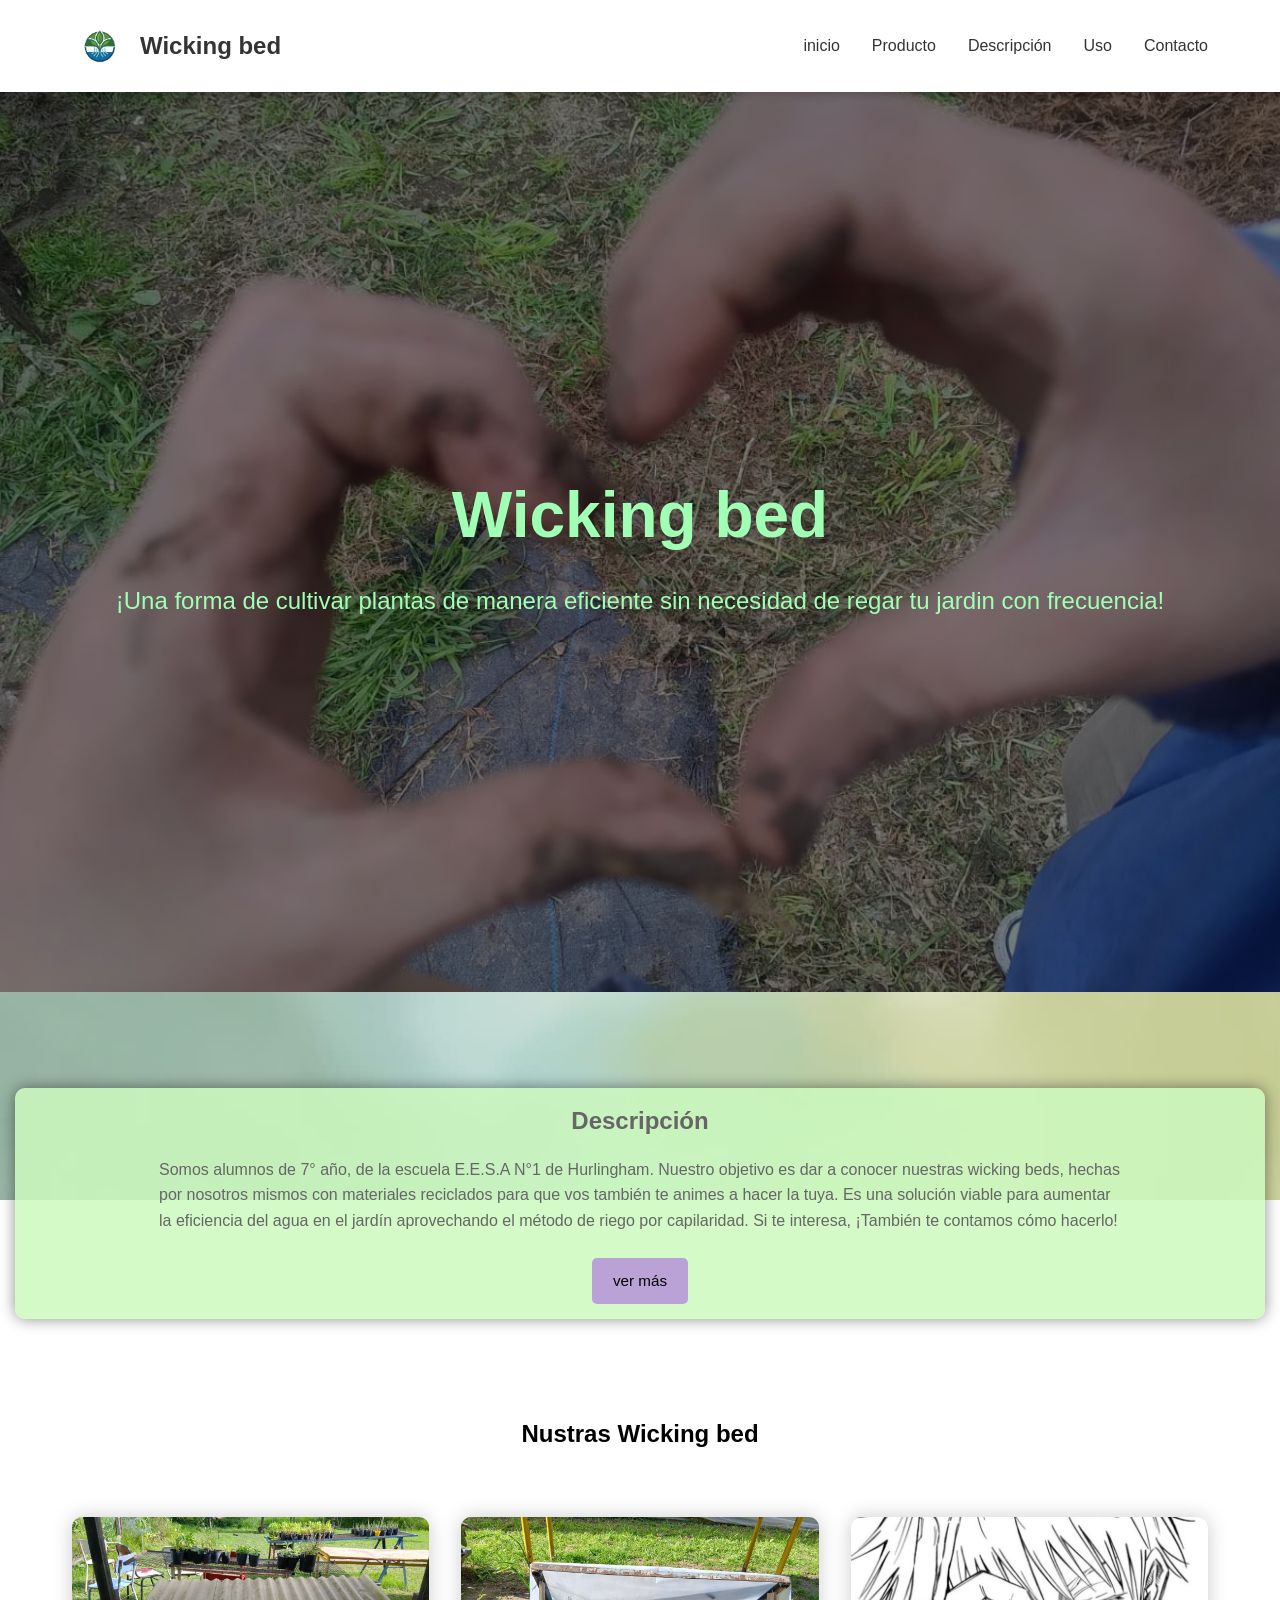
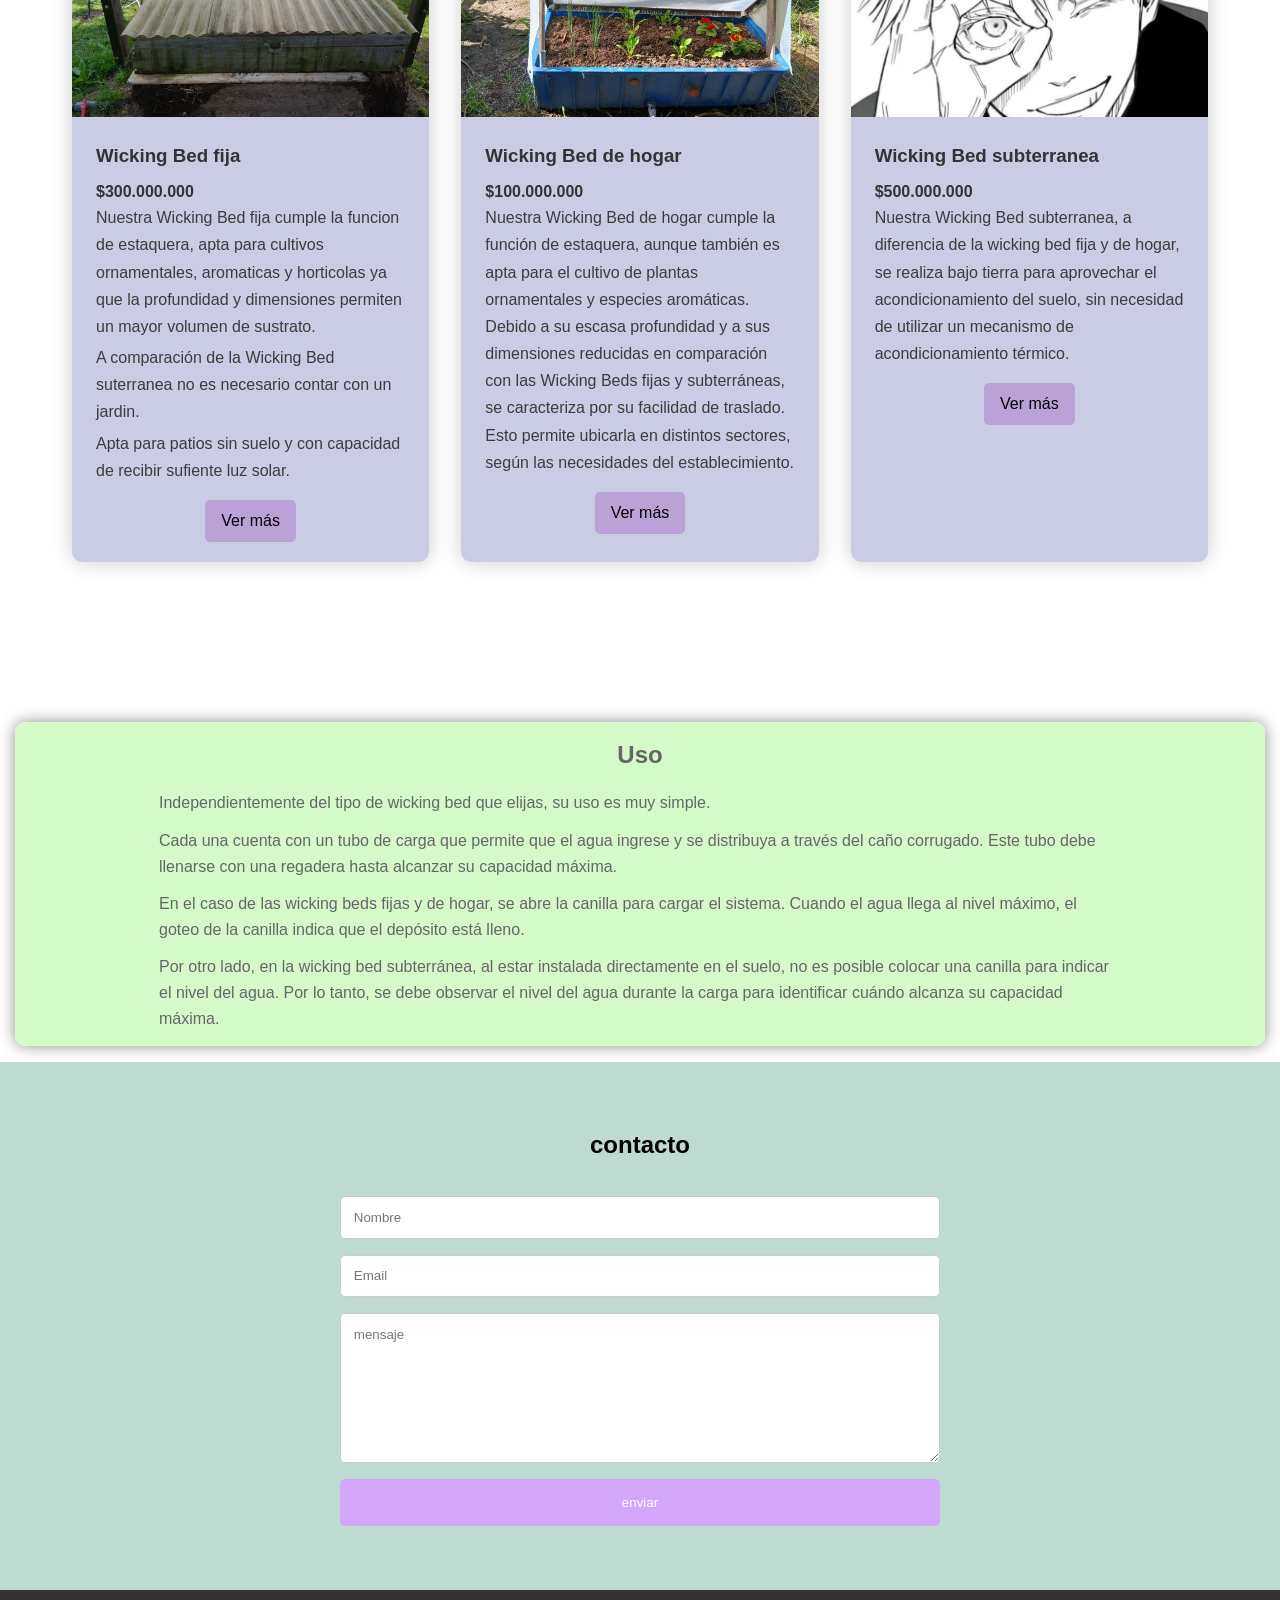
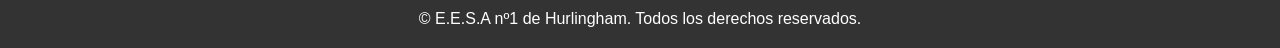
==== index.html @ 1a63cd3e "Subir página web" ====
<!DOCTYPE html>
<html lang="es">
<head>
    <meta charset="UTF-8">
    <meta name="viewport" content="width=device-width, initial-scale=1.0">
    <title>Document</title>
    <link rel="stylesheet" href="common.css">
    <link rel="stylesheet" href="index.css">
</head>
<body>
    <header>
        <nav>
            <div class="logo">
                <img src="imagenes/loho01.jpg" alt="">
                <span>Wicking bed</span>
            </div>
            <button class="nav-toggle" type="button" aria-label="Abrir menú" aria-expanded="false" aria-controls="nav-links">
                <span aria-hidden="true">&#9662;</span>
            </button>
            <ul class="nav-links" id="nav-links">
                <li><a href="#">inicio</a></li>
                <li><a href="#Producto">Producto</a></li>
                <li><a href="#Descripción">Descripción</a></li>
                <li><a href="#Uso">Uso</a></li>
                <li><a href="#Contacto">Contacto</a></li>
            </ul>
        </nav>
    </header>
    <main>
        <section id="hero">
            <h1>
                Wicking bed
            </h1>
            <p>
                ¡Una forma de cultivar plantas de manera eficiente sin necesidad de regar tu jardin con frecuencia!
               
            </p>
        </section>
        <section id="Descripción">
            <h2>Descripción</h2>
            <p>
          Somos alumnos de 7° año, de la escuela E.E.S.A N°1 de Hurlingham.
Nuestro objetivo es dar a conocer nuestras wicking beds, hechas por nosotros mismos con materiales reciclados para que vos también te animes a hacer la tuya. Es una solución viable para aumentar la eficiencia del agua en el jardín aprovechando el método de riego por capilaridad. 
Si te interesa, ¡También te contamos cómo hacerlo!

            </p>
            <a class="cta-button" href="descripción.html">ver más</a>
        </section>
        <section id="Producto">
            <h2>Nustras Wicking bed</h2>
            <div class="Producto-grid">
                <div class="Producto-card">
                    <img src="imagenes/wiki4.jpeg" alt="wicking bed fija">
                    <h3>Wicking Bed fija</h3>
                    <p class="precio">$300.000.000</p>
                    <p class="descripción">Nuestra Wicking Bed fija cumple la funcion de estaquera, apta para cultivos ornamentales, aromaticas y horticolas ya que la profundidad y dimensiones permiten un mayor volumen de sustrato.</p>
                    <p class="descripción">A comparación de la Wicking Bed suterranea no es necesario contar con un jardin.</p>
                    <p class="descripción">Apta para patios sin suelo y con capacidad de recibir sufiente luz solar.</p>
                    <a class="ver-mas" href="wicking-fija.html">Ver más</a>

                </div>
                <div class="Producto-card">
                    <img src="imagenes/portable.2.jpeg" alt="wicking bed portable">
                    <h3>Wicking Bed de hogar</h3>
                    <p class="precio">$100.000.000</p>
                    <p class="descripción">Nuestra Wicking Bed de hogar cumple la función de estaquera, aunque también es apta para el cultivo de plantas ornamentales y especies aromáticas.  Debido a su escasa profundidad y a sus dimensiones reducidas en comparación con las Wicking Beds fijas y subterráneas, se caracteriza por su facilidad de traslado. Esto permite ubicarla en distintos sectores, según las necesidades del establecimiento.
                    </p>
                    <a class="ver-mas" href="wicking-portable.html">Ver más</a>
                </div>
                <div class="Producto-card">
                    <img src="imagenes/gojo (1).jpeg" alt="wicking bed subterranea">
                    <h3>Wicking Bed subterranea</h3>
                    <p class="precio">$500.000.000</p>
                    <p class="descripción">Nuestra Wicking Bed subterranea, a diferencia de la wicking bed fija y de hogar, se realiza bajo tierra para aprovechar el acondicionamiento del suelo, sin necesidad de utilizar un mecanismo de acondicionamiento térmico.
                    </p>
                    <a class="ver-mas" href="wicking-subterranea.html">Ver más</a>
                </div>
            </div>
        </section>
         <section id="Uso">
            <h2>Uso</h2>
            <p>
                Independientemente del tipo de wicking bed que elijas, su uso es muy simple. </p>
            <p>
                Cada una cuenta con un tubo de carga que permite que el agua ingrese y se distribuya a través del caño corrugado. Este tubo debe llenarse con una regadera hasta alcanzar su capacidad máxima.
            </p>
            <p>
                En el caso de las wicking beds fijas y de hogar, se abre la canilla para cargar el sistema. Cuando el agua llega al nivel máximo, el goteo de la canilla indica que el depósito está lleno.
            </p>
            <p>
                Por otro lado, en la wicking bed subterránea, al estar instalada directamente en el suelo, no es posible colocar una canilla para indicar el nivel del agua. Por lo tanto, se debe observar el nivel del agua durante la carga para identificar cuándo alcanza su capacidad máxima.
            </p>
        </section>
        <section id="Contacto">
            <h2>contacto</h2>
            <form>
                <input type="text"placeholder="Nombre"required>
                <input type="email"placeholder="Email"required>
                <textarea placeholder="mensaje" required></textarea>
                <button type="submit">enviar</button>
            </form>
        </section>

    </main>
    <footer>
        <p>&copy; E.E.S.A nº1 de Hurlingham. Todos los derechos reservados.</p>
    </footer>
    <script src="menu.js" defer></script>
</body>
</html>
---- common.css ----
* {
    margin: 0;
    padding: 0;
    box-sizing: border-box;
    font-family: 'arial', sans-serif;
}

body {
    line-height: 1.6;
    background-image: url('imagenes/fondoxd.jpeg');
    background-size: cover;
    background-position: center;
    background-attachment: fixed;
    background-repeat: no-repeat;
}

header {
    position: sticky;
    top: 0;
    z-index: 1000;
    background-color: #fff;
    box-shadow: 0 3px 8px rgba(0, 0, 0, 0.15);
}

nav {
    display: flex;
    justify-content: space-between;
    align-items: center;
    padding: 1rem 2rem;
    max-width: 1200px;
    margin: 0 auto;
}

.logo {
    display: flex;
    align-items: center;
    gap: 0.5rem;
    font-size: 1.5rem;
    font-weight: bold;
    color: #333;
}

.logo img {
    width: 60px;
    height: 60px;
    object-fit: contain;
    transform: translateY(-4px);
}

.nav-links {
    display: flex;
    list-style: none;
    gap: 2rem;
}

.nav-links a {
    text-decoration: none;
    color: #333;
}

.nav-toggle {
    display: none;
}

.volver {
    display: inline-block;
    margin-top: 1rem;
    color: #2d2d2d;
    text-decoration: none;
    font-weight: bold;
}

footer {
    background-color: #333;
    color: white;
    text-align: center;
    padding: 1rem;
}

@media screen and (max-width: 430px) {
    nav {
        flex-direction: row;
        flex-wrap: wrap;
        gap: 0;
        padding: 0.5rem 1rem;
    }

    .nav-links {
        display: none;
        flex-basis: 100%;
        flex-direction: column;
        text-align: center;
        margin: 0;
        padding: 0.5rem 0;
        gap: 0.25rem;
    }

    .nav-links.is-open {
        display: flex;
    }

    .nav-links a {
        display: block;
        padding: 0.5rem;
    }

    .nav-toggle {
        display: grid;
        place-items: center;
        width: 2.75rem;
        height: 2.75rem;
        margin-left: auto;
        border: 1px solid #ccc;
        border-radius: 0.5rem;
        background: #fff;
        color: #333;
        font-size: 1.5rem;
        cursor: pointer;
    }

    .nav-toggle span {
        transition: transform 0.2s ease;
    }

    .nav-toggle[aria-expanded="true"] span {
        transform: rotate(180deg);
    }
}
---- index.css ----
section[id] {
    scroll-margin-top: 100px;
}

#hero {
    padding-top: 2rem;
    min-height: 100vh;
    background: linear-gradient(rgba(0, 0, 0, 0.5), rgba(0, 0, 0, 0.5)), url('imagenes/WhatsApp\ Image\ 2026-09-25\ at\ 20.52.15.jpeg');
    background-size: cover;
    background-position: center;
    display: flex;
    flex-direction: column;
    justify-content: center;
    align-items: center;
    text-align: left;
    color: rgb(160, 255, 181);
    padding: 0 1rem;
    font-size: 1.5rem;
    
}

#hero h1 {
    font-size: 4rem;
    margin-bottom: 1rem;
}

.cta-button {
    background-color: beige;
    color: black;
    border: none;
    padding: 0.7rem 1.3rem;
    border-radius: 5px;
    cursor: pointer;
    margin-top: 2rem;
    display: inline-block;
    text-align: center;
    font-size: 0.95rem;
    text-decoration: none;
}

#Descripción .cta-button {
    display: block;
    width: fit-content;
    margin: 1.5rem auto 0;
    background-color: hsl(267, 40%, 74%);
}

.cta-button:hover {
    background-color: rgb(210, 167, 250);
}

.Producto-card {
    background-color: hsla(235, 32%, 77%, 0.692);
    border-radius: 10px;
    overflow: hidden;
    box-shadow: 0px 0px 20px 0px rgba(0, 0, 0, 0.205);
    transition: transform 0.3s ease, box-shadow 0.3s ease;
    color: #3d3c3c;
    text-align: left;
}

.Producto-card:hover {
    transform: translateY(-8px);
    box-shadow: 0 8px 18px rgba(0, 0, 0, 0.2);
}

#Producto {
    padding: 4rem 2rem;
    max-width: 1200px;
    margin: 0 auto;
}

#Producto h2 {
    text-align: center;
    margin-bottom: 4rem;
    margin-top: 1rem;
}

.Producto-grid {
    display: grid;
    grid-template-columns: repeat(auto-fit, minmax(300px, 1fr));
    gap: 2rem;
}

.Producto-card img {
    width: 100%;
    height: 200px;
    object-fit: cover;
}

.Producto-card h3 {
    padding: 1rem 1.5rem 0.5rem;
    color: #333;
}

.precio {
    padding: 0 1.5rem;
    color: #333;
    font-weight: bold;
}

.Producto-card .descripción {
    padding: 0 1.5rem;
    line-height: 1.7;
    margin: 0 0 0.75rem;
}

.Producto-card:first-child .descripción {
    margin-bottom: 0.25rem;
}

#Descripción,
#Uso {
    max-width: 1250px;
    margin: 6rem auto 1rem;
    padding: 0.9rem 9rem;
    color: #666;
    background-color:  rgba(205, 250, 191, 0.85);
    border-radius: 10px;
    overflow: hidden;
    box-shadow: 0px 0px 15px 0px rgba(0, 0, 0, 0.45);
}

#Descripción h2,
#Uso h2 {
    text-align: center;
    margin-bottom: 1rem;
}

#Uso p + p {
    margin-top: 0.75rem;
}

.Producto-card .ver-mas {
    display: table;
    background-color: hsl(267, 40%, 74%);
    text-decoration: none;
    padding: 0.5rem 1rem;
    border-radius: 5px;
    margin: 1rem auto 1.25rem;
    color: black;
}

.Producto-card .ver-mas:hover {
    background-color: rgb(160, 255, 181);
}

#Contacto {
    background-color: hwb(159 75% 14%);
    padding: 4rem 2rem;
}

#Contacto h2 {
    text-align: center;
    margin-bottom: 2rem;
}

form {
    max-width: 600px;
    margin: 0 auto;
    display: flex;
    flex-direction: column;
    gap: 1rem;
}

input,
textarea {
    padding: 0.8rem;
    border: 1px solid #ccc;
    border-radius: 5px;
}

textarea {
    resize: vertical;
    height: 150px;
}

form button {
    background-color: rgb(210, 167, 250);
    color: white;
    border: none;
    padding: 1rem;
    border-radius: 5px;
    cursor: pointer;
}

form button:hover {
    background-color: rgb(160, 255, 181);
}

@media screen and (max-width: 430px) {
    section[id] {
        scroll-margin-top: 80px;
    }

    #Descripción,
    #Uso {
        margin: 4rem 1rem 1rem;
        padding: 1rem;
    }
}
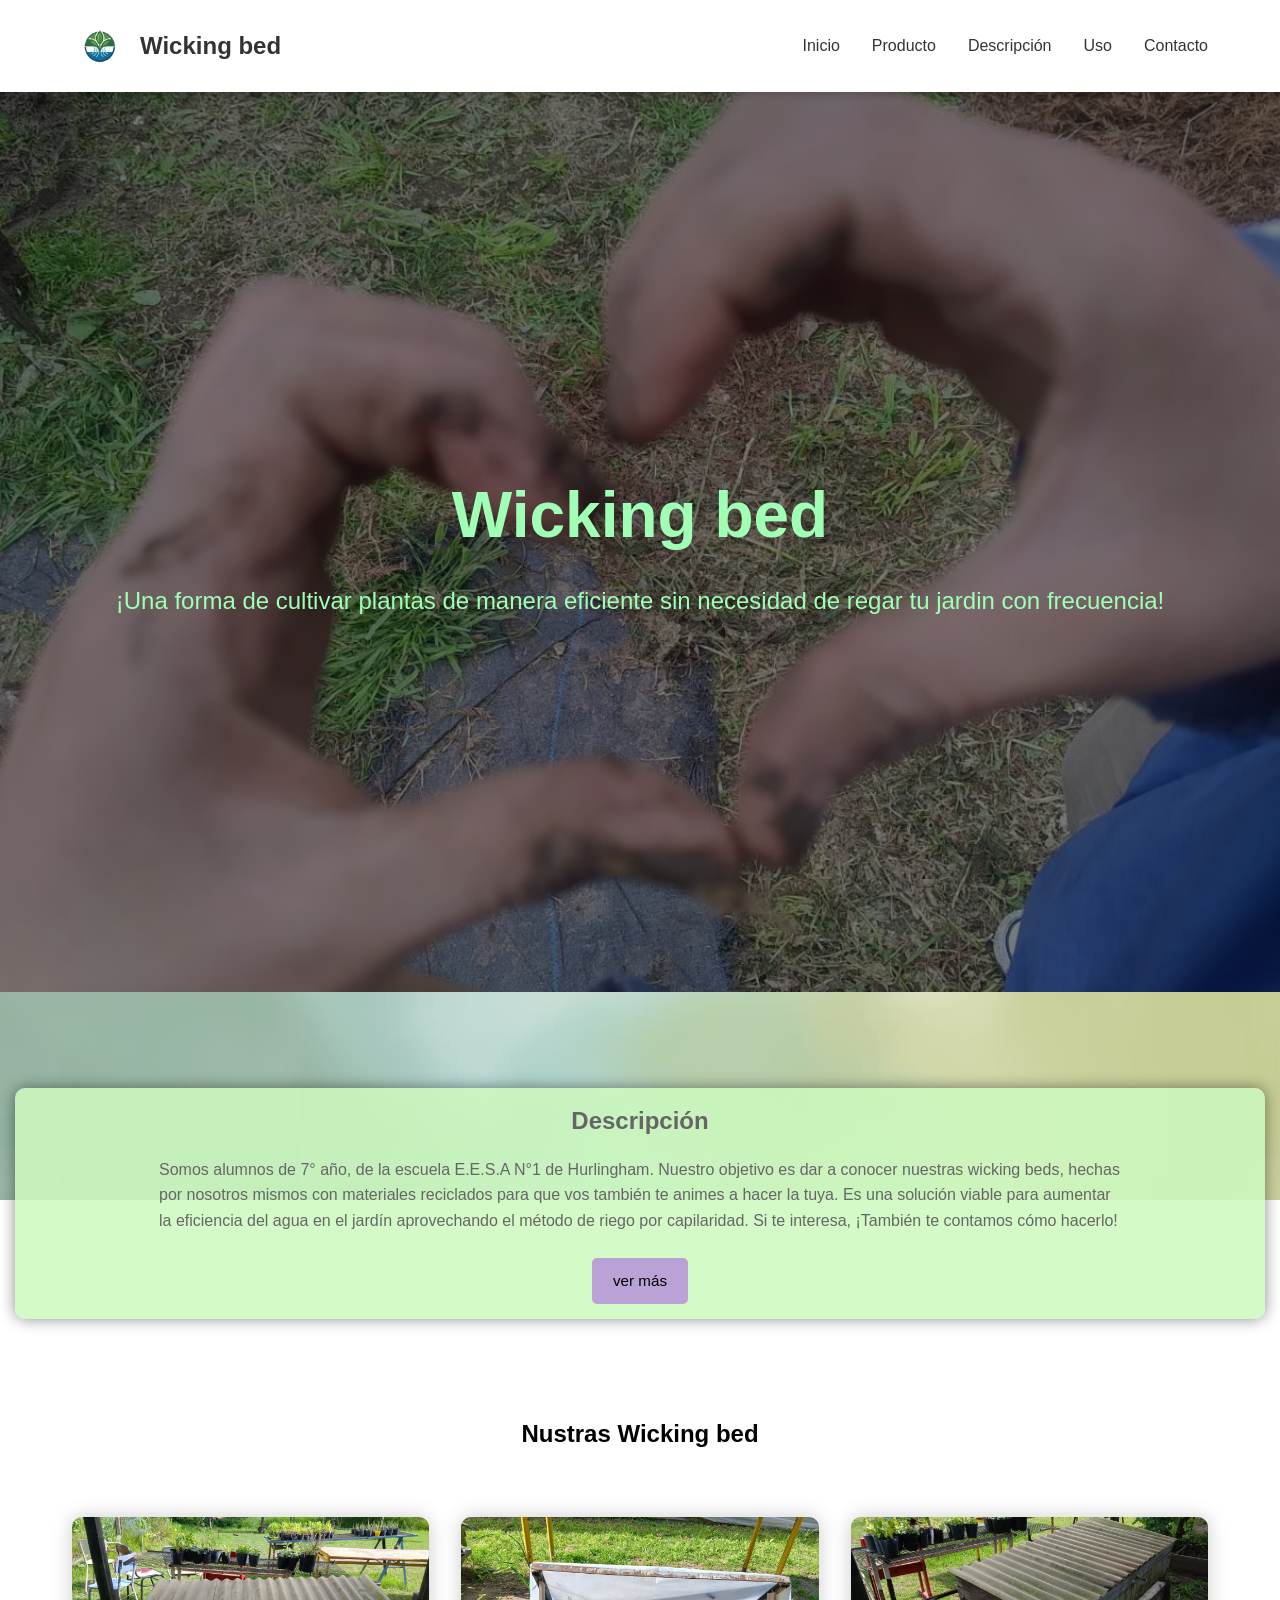
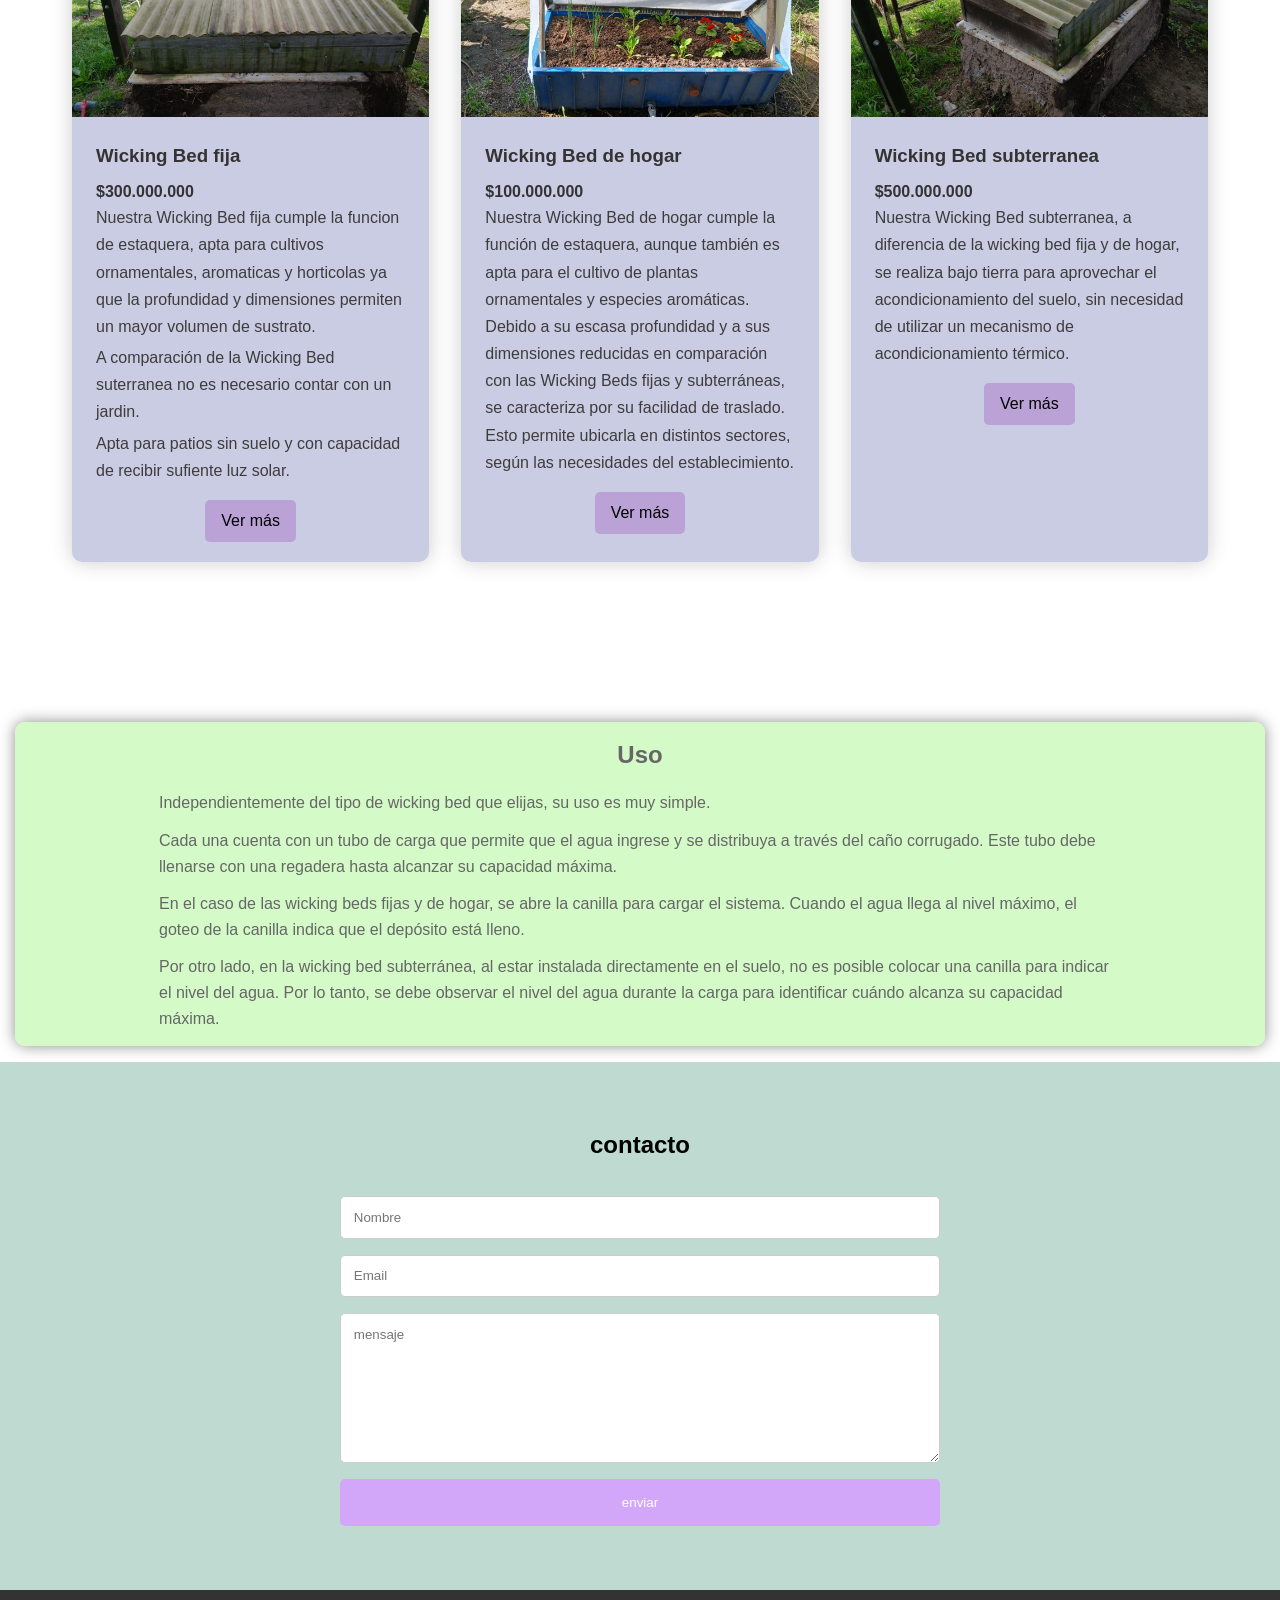
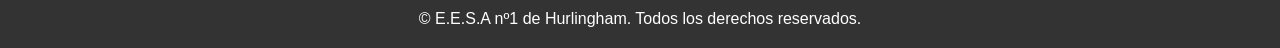
==== commit c7dafe4a: "Update homepage product card Co-authored-by: Copilot <223556219+Copilot@users.noreply.github.com>" ====
--- a/index.html
+++ b/index.html
@@ -18,7 +18,7 @@
                 <span aria-hidden="true">&#9662;</span>
             </button>
             <ul class="nav-links" id="nav-links">
-                <li><a href="#">inicio</a></li>
+                <li><a href="#">Inicio</a></li>
                 <li><a href="#Producto">Producto</a></li>
                 <li><a href="#Descripción">Descripción</a></li>
                 <li><a href="#Uso">Uso</a></li>
@@ -68,7 +68,7 @@
                     <a class="ver-mas" href="wicking-portable.html">Ver más</a>
                 </div>
                 <div class="Producto-card">
-                    <img src="imagenes/gojo (1).jpeg" alt="wicking bed subterranea">
+                    <img src="imagenes/wiki3.jpeg" alt="wicking bed subterranea">
                     <h3>Wicking Bed subterranea</h3>
                     <p class="precio">$500.000.000</p>
                     <p class="descripción">Nuestra Wicking Bed subterranea, a diferencia de la wicking bed fija y de hogar, se realiza bajo tierra para aprovechar el acondicionamiento del suelo, sin necesidad de utilizar un mecanismo de acondicionamiento térmico.
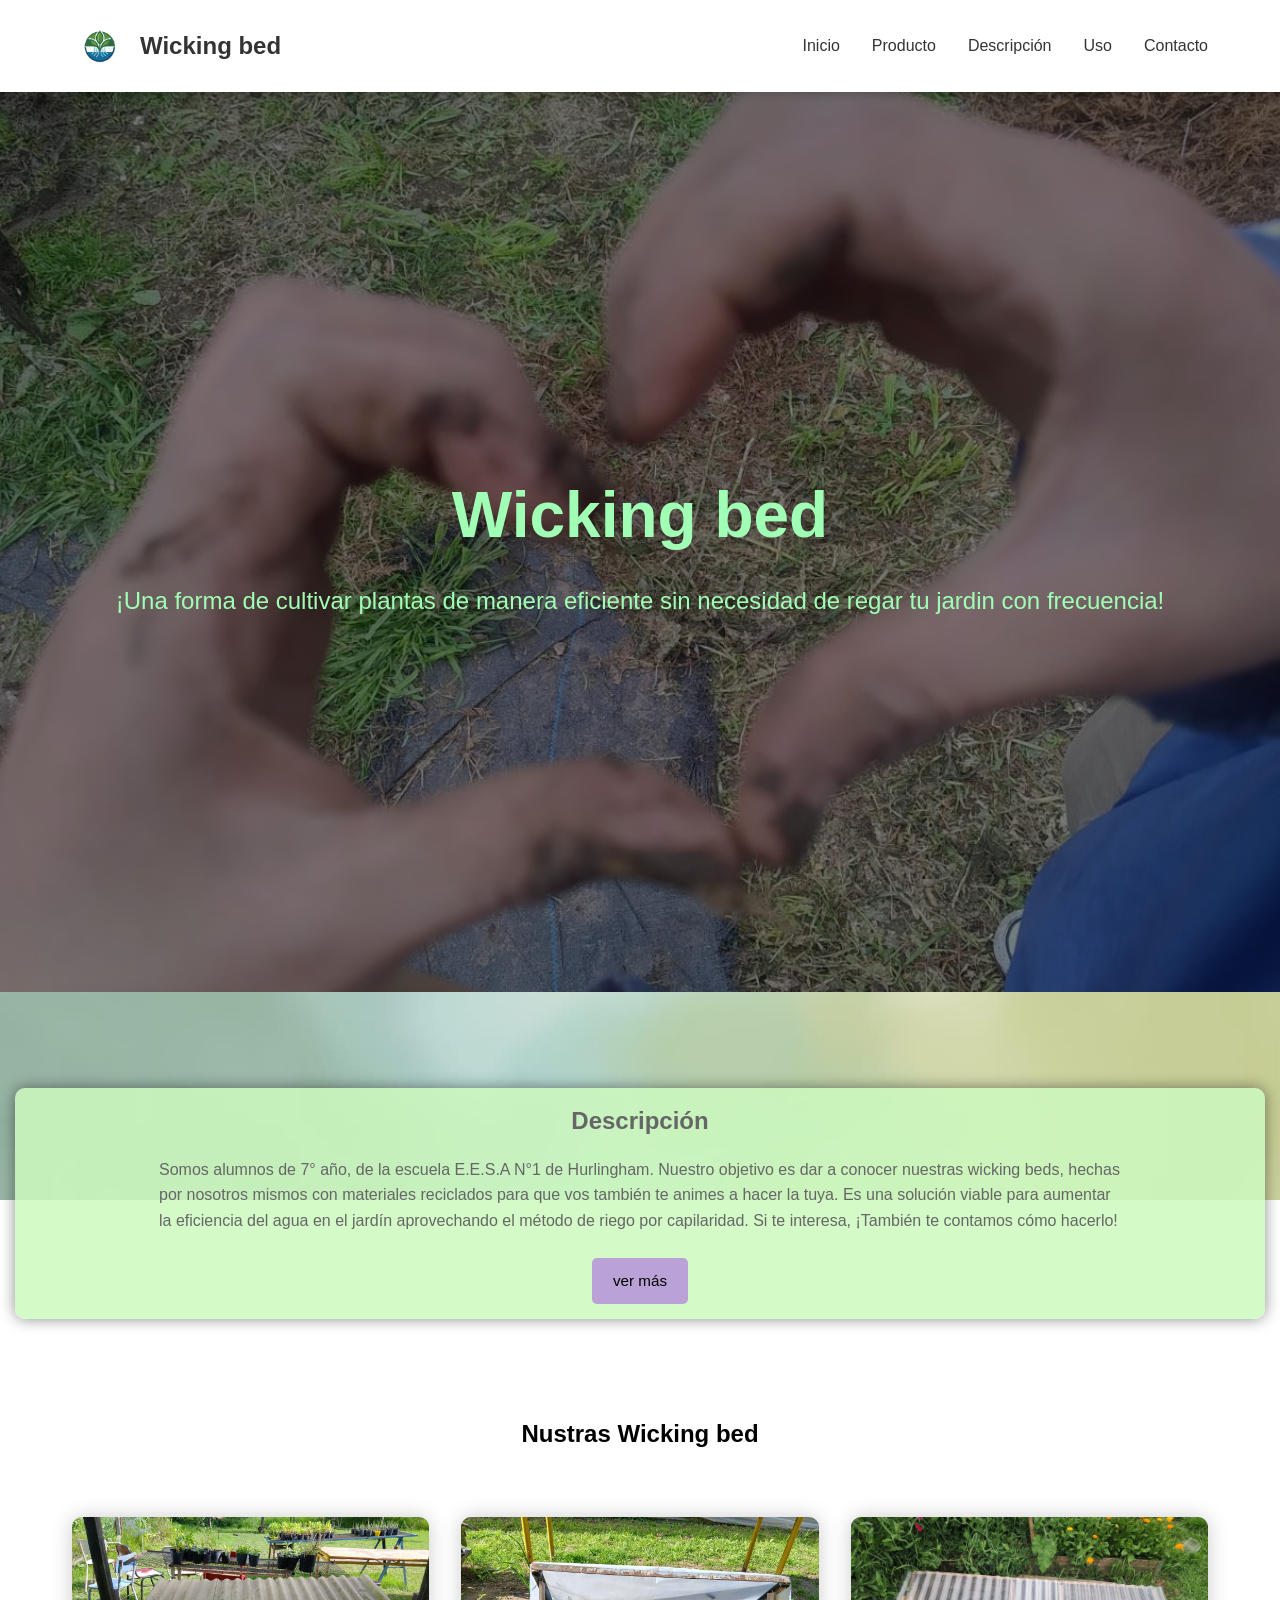
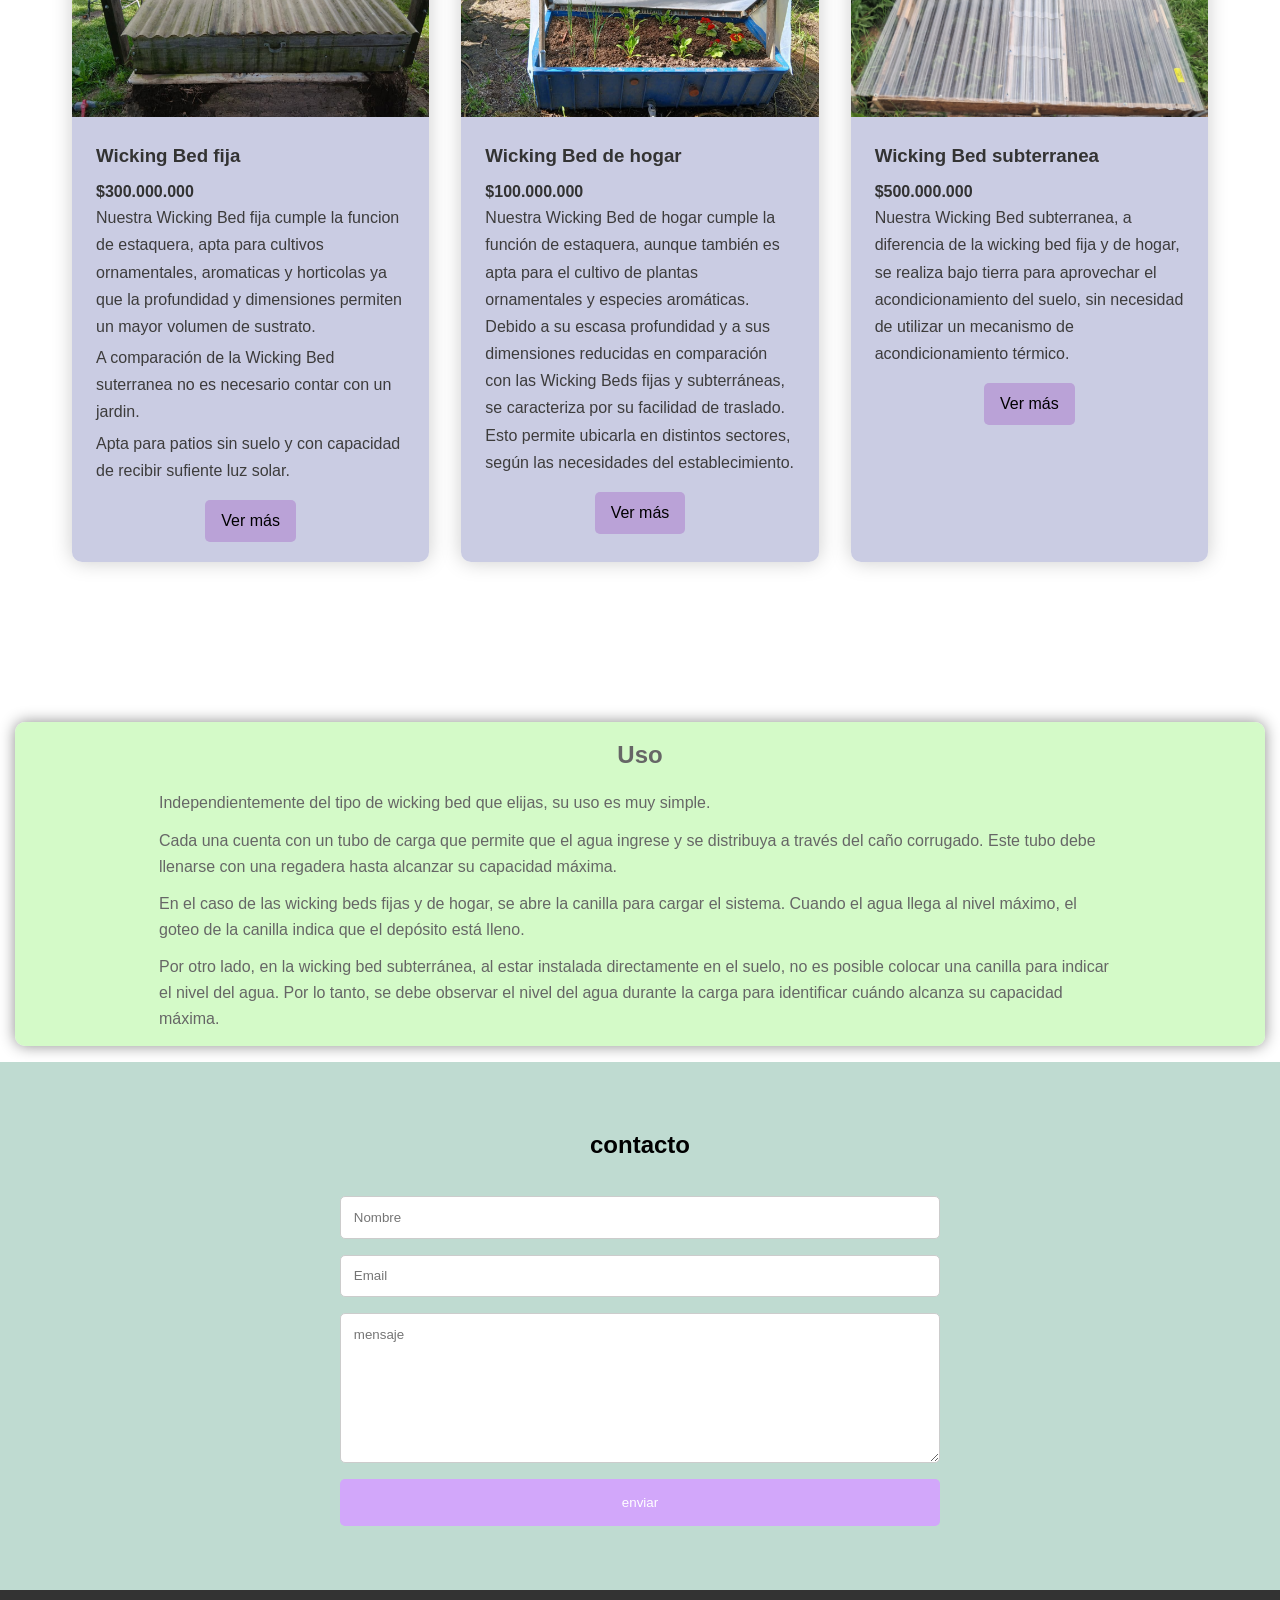
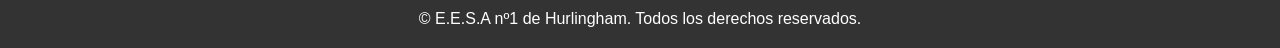
==== commit d8dd8703: "Update subterranean product image Co-authored-by: Copilot <223556219+Copilot@users.noreply.github.co" ====
--- a/index.html
+++ b/index.html
@@ -68,7 +68,7 @@
                     <a class="ver-mas" href="wicking-portable.html">Ver más</a>
                 </div>
                 <div class="Producto-card">
-                    <img src="imagenes/wiki3.jpeg" alt="wicking bed subterranea">
+                    <img src="imagenes/wickisub.1.jpeg" alt="wicking bed subterranea">
                     <h3>Wicking Bed subterranea</h3>
                     <p class="precio">$500.000.000</p>
                     <p class="descripción">Nuestra Wicking Bed subterranea, a diferencia de la wicking bed fija y de hogar, se realiza bajo tierra para aprovechar el acondicionamiento del suelo, sin necesidad de utilizar un mecanismo de acondicionamiento térmico.
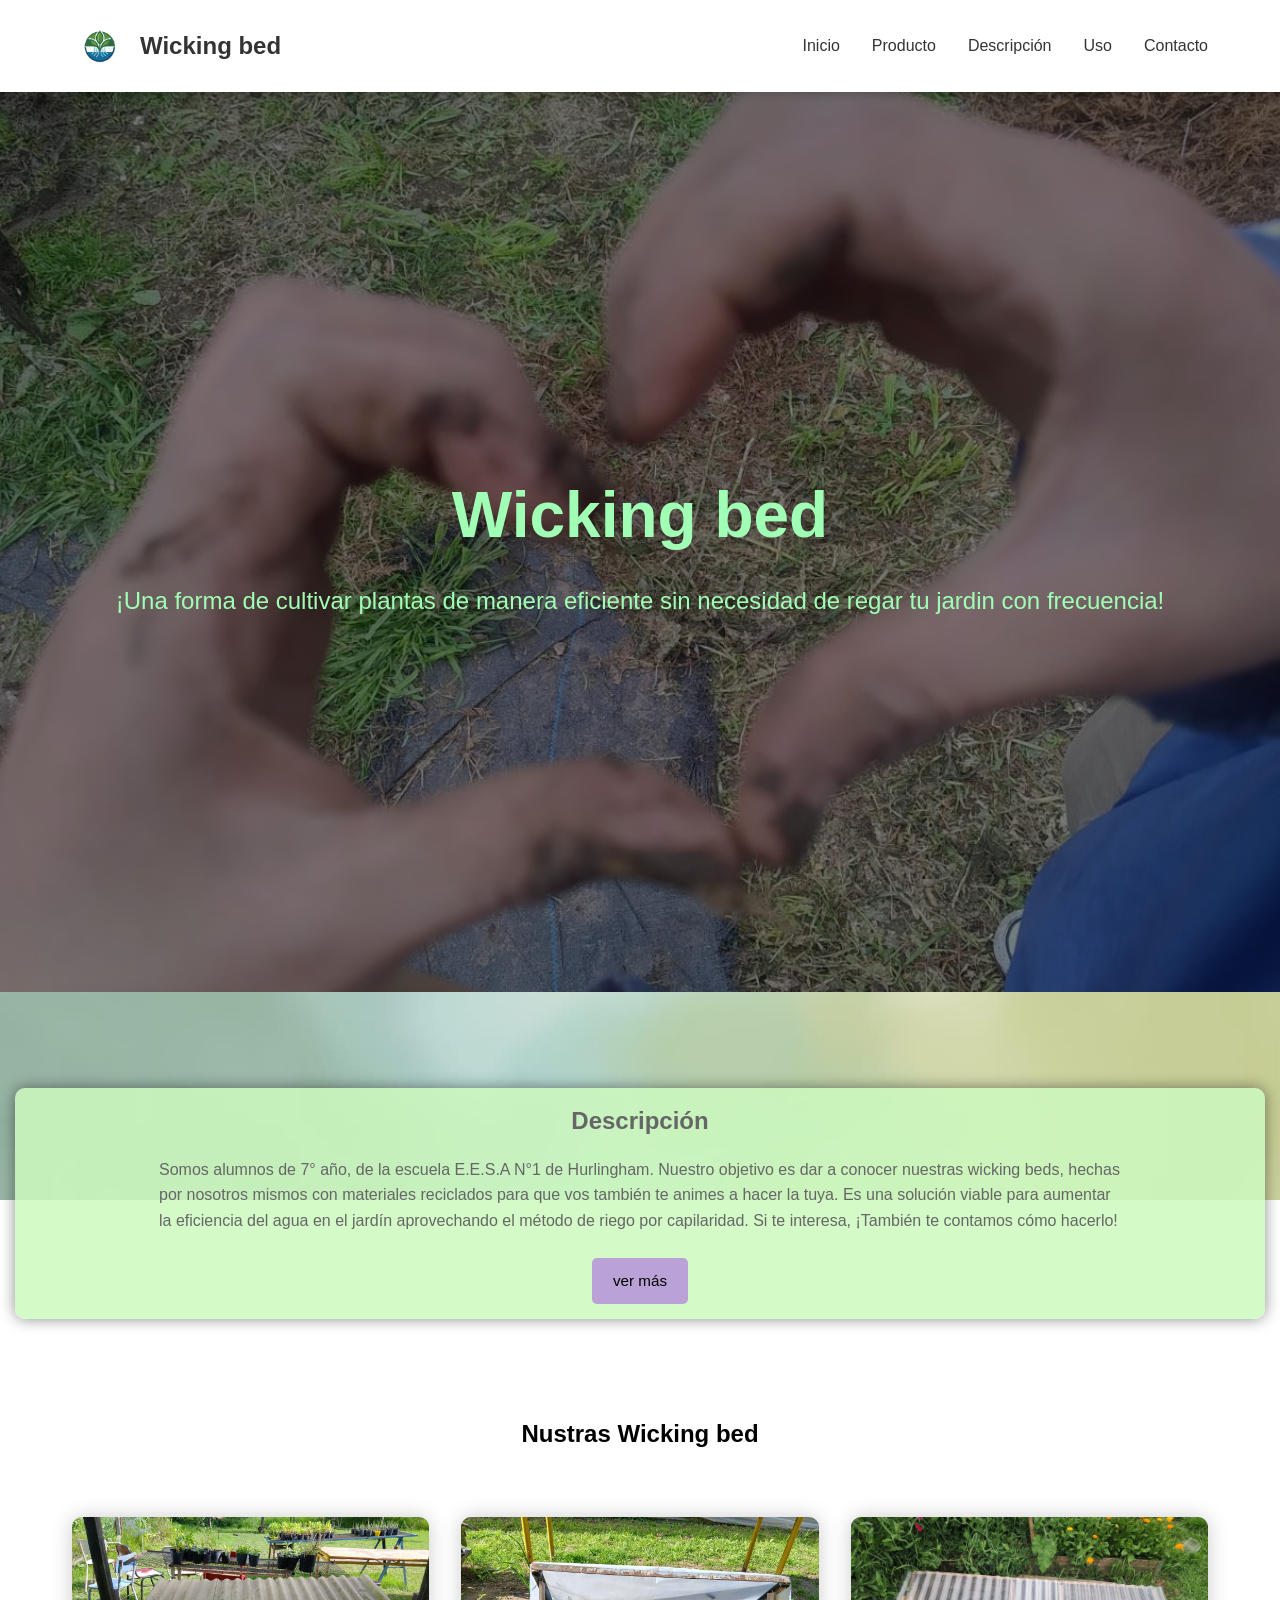
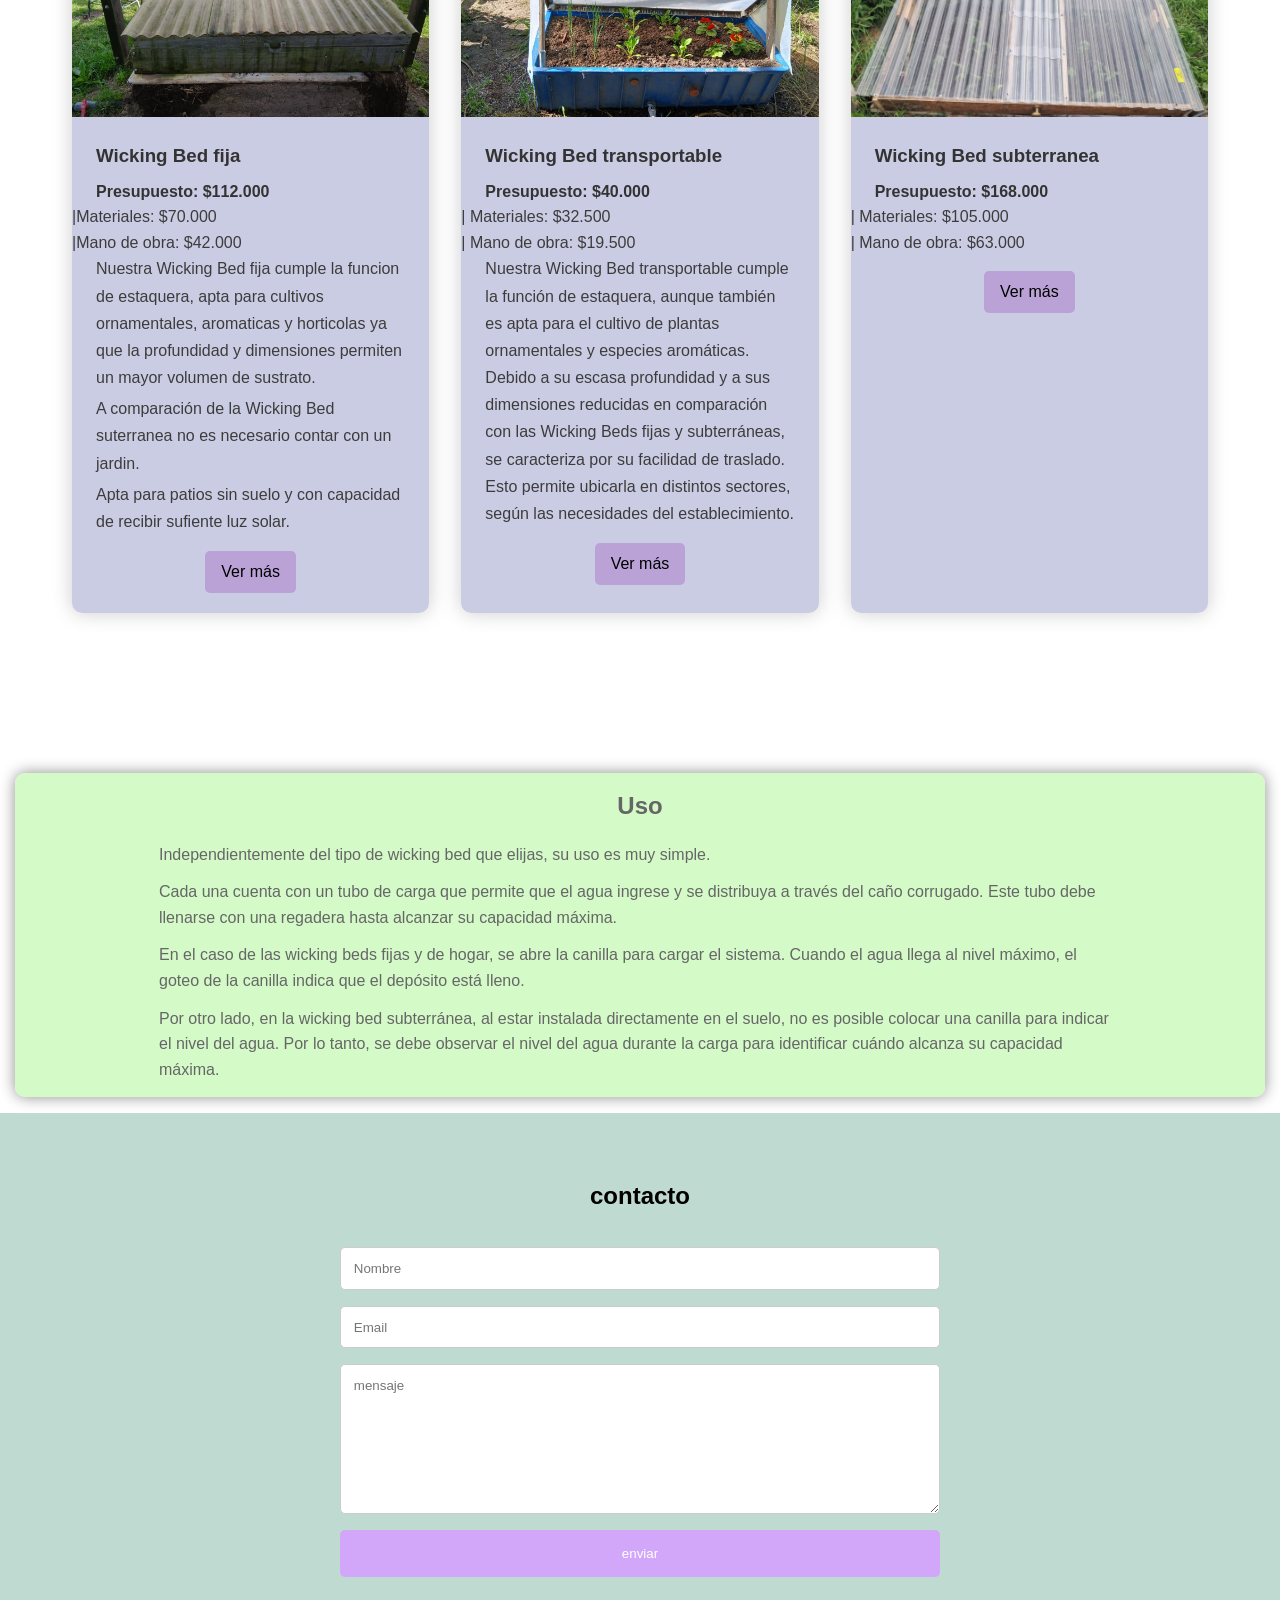
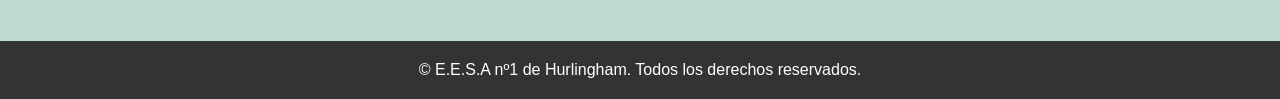
==== commit e2b28c9f: "Update product prices and details Co-authored-by: Copilot <223556219+Copilot@users.noreply.github.co" ====
--- a/index.html
+++ b/index.html
@@ -52,7 +52,10 @@
                 <div class="Producto-card">
                     <img src="imagenes/wiki4.jpeg" alt="wicking bed fija">
                     <h3>Wicking Bed fija</h3>
-                    <p class="precio">$300.000.000</p>
+                    <p class="precio">Presupuesto: $112.000</p>
+                      <p> |Materiales: $70.000</p>
+                        <p>|Mano de obra: $42.000</p>
+                    </p>
                     <p class="descripción">Nuestra Wicking Bed fija cumple la funcion de estaquera, apta para cultivos ornamentales, aromaticas y horticolas ya que la profundidad y dimensiones permiten un mayor volumen de sustrato.</p>
                     <p class="descripción">A comparación de la Wicking Bed suterranea no es necesario contar con un jardin.</p>
                     <p class="descripción">Apta para patios sin suelo y con capacidad de recibir sufiente luz solar.</p>
@@ -61,17 +64,21 @@
                 </div>
                 <div class="Producto-card">
                     <img src="imagenes/portable.2.jpeg" alt="wicking bed portable">
-                    <h3>Wicking Bed de hogar</h3>
-                    <p class="precio">$100.000.000</p>
-                    <p class="descripción">Nuestra Wicking Bed de hogar cumple la función de estaquera, aunque también es apta para el cultivo de plantas ornamentales y especies aromáticas.  Debido a su escasa profundidad y a sus dimensiones reducidas en comparación con las Wicking Beds fijas y subterráneas, se caracteriza por su facilidad de traslado. Esto permite ubicarla en distintos sectores, según las necesidades del establecimiento.
+                    <h3>Wicking Bed transportable</h3>
+                    <p class="precio">Presupuesto: $40.000  </p>
+                      <p> | Materiales: $32.500</p>
+                       <p>| Mano de obra: $19.500</p>
+                    </p>
+                    <p class="descripción">Nuestra Wicking Bed transportable cumple la función de estaquera, aunque también es apta para el cultivo de plantas ornamentales y especies aromáticas.  Debido a su escasa profundidad y a sus dimensiones reducidas en comparación con las Wicking Beds fijas y subterráneas, se caracteriza por su facilidad de traslado. Esto permite ubicarla en distintos sectores, según las necesidades del establecimiento.
                     </p>
                     <a class="ver-mas" href="wicking-portable.html">Ver más</a>
                 </div>
                 <div class="Producto-card">
                     <img src="imagenes/wickisub.1.jpeg" alt="wicking bed subterranea">
                     <h3>Wicking Bed subterranea</h3>
-                    <p class="precio">$500.000.000</p>
-                    <p class="descripción">Nuestra Wicking Bed subterranea, a diferencia de la wicking bed fija y de hogar, se realiza bajo tierra para aprovechar el acondicionamiento del suelo, sin necesidad de utilizar un mecanismo de acondicionamiento térmico.
+                    <p class="precio">Presupuesto: $168.000  </p>
+                      <p> | Materiales: $105.000</p>
+                       <p>| Mano de obra: $63.000</p>
                     </p>
                     <a class="ver-mas" href="wicking-subterranea.html">Ver más</a>
                 </div>
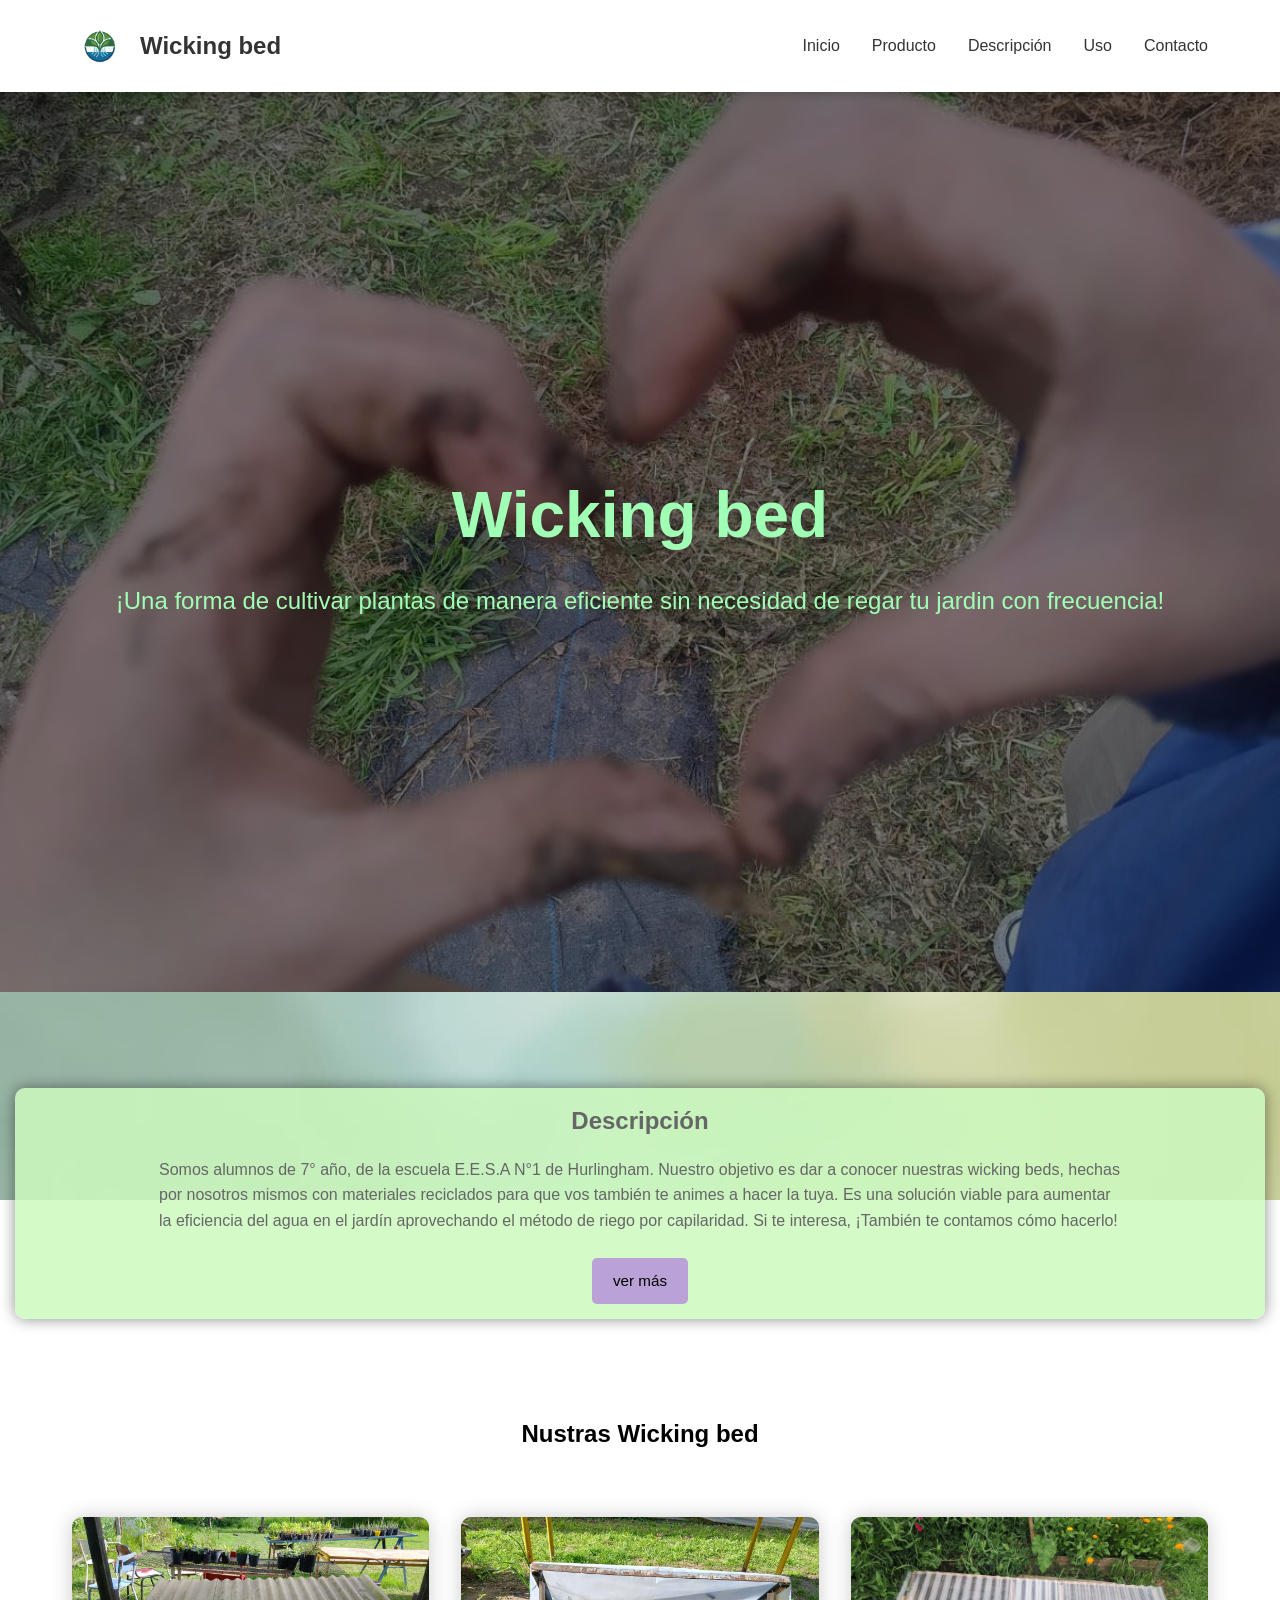
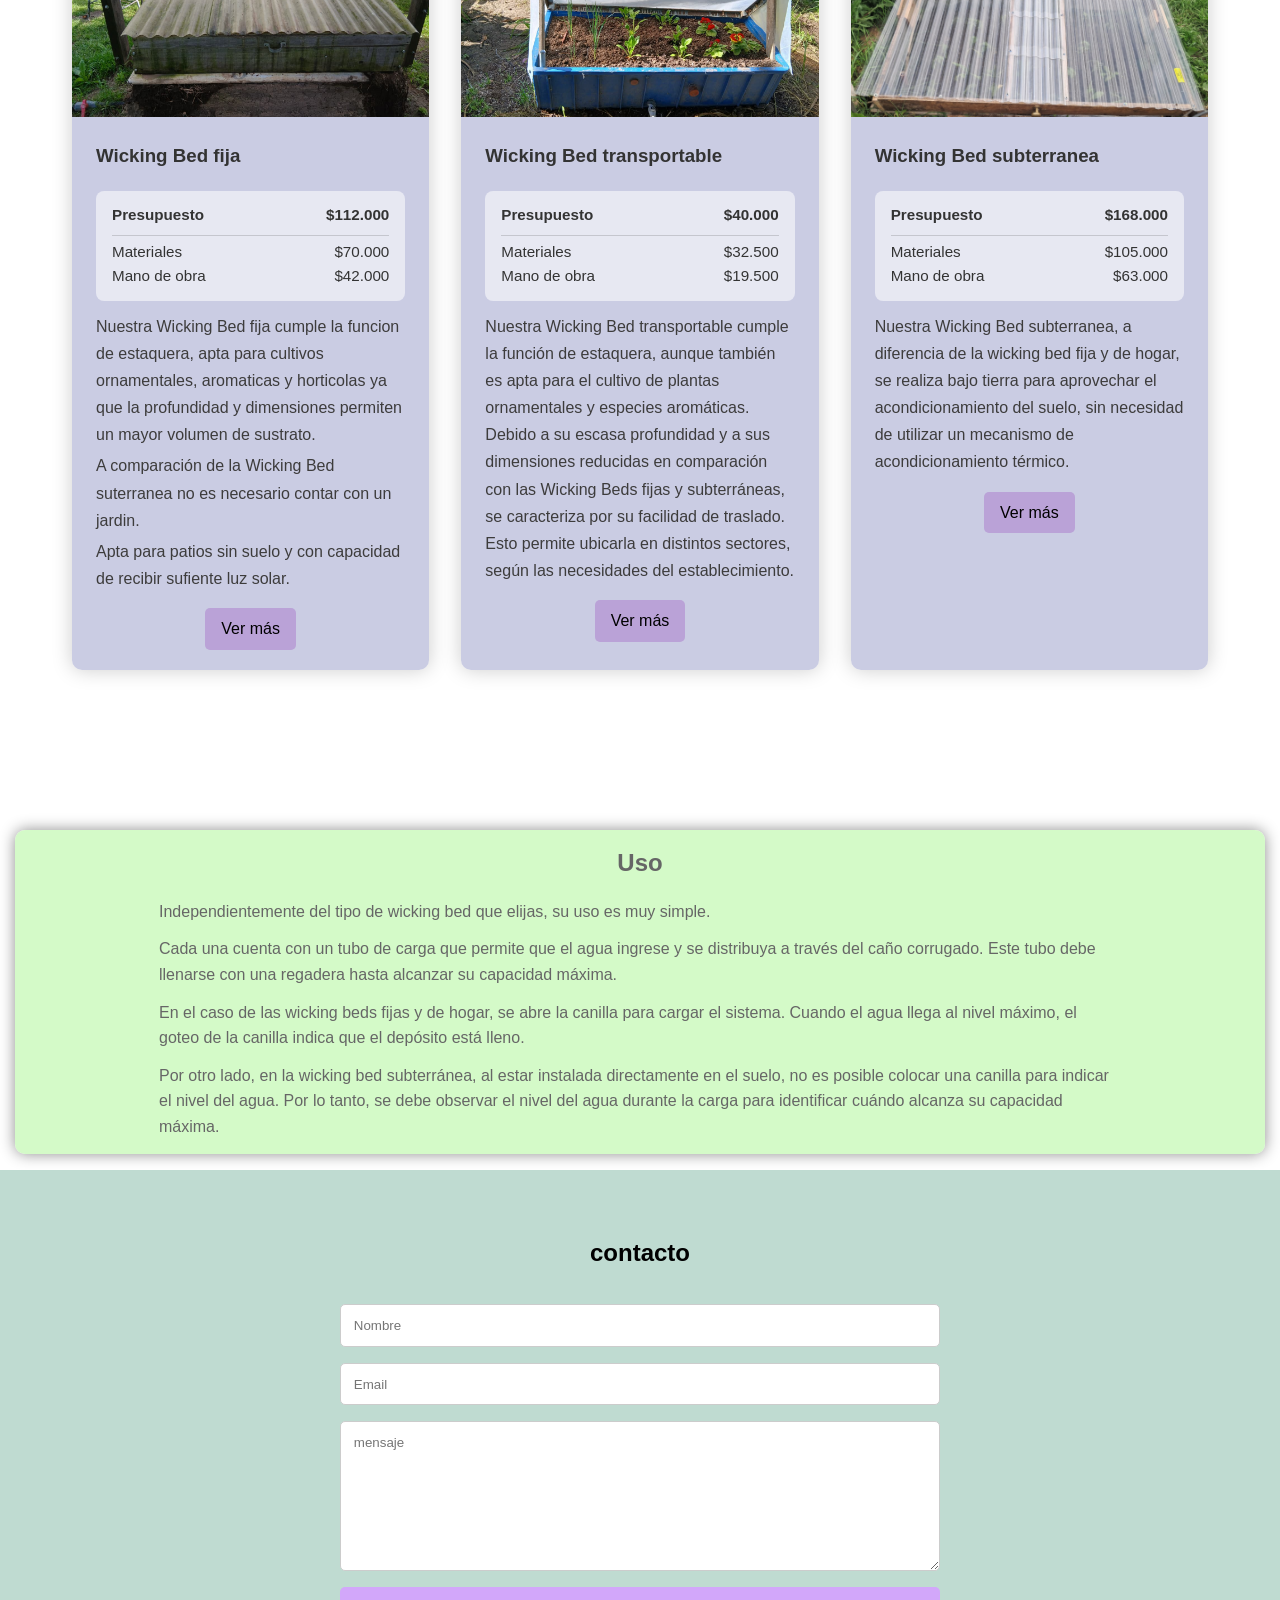
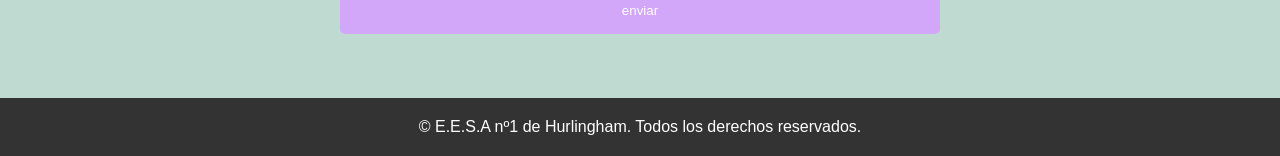
==== commit 78c452ed: "Organize product budget breakdowns Co-authored-by: Copilot <223556219+Copilot@users.noreply.github.c" ====
--- a/index.html
+++ b/index.html
@@ -52,10 +52,20 @@
                 <div class="Producto-card">
                     <img src="imagenes/wiki4.jpeg" alt="wicking bed fija">
                     <h3>Wicking Bed fija</h3>
-                    <p class="precio">Presupuesto: $112.000</p>
-                      <p> |Materiales: $70.000</p>
-                        <p>|Mano de obra: $42.000</p>
-                    </p>
+                    <dl class="producto-costos" aria-label="Desglose del presupuesto">
+                        <div class="producto-costos-total">
+                            <dt>Presupuesto</dt>
+                            <dd>$112.000</dd>
+                        </div>
+                        <div>
+                            <dt>Materiales</dt>
+                            <dd>$70.000</dd>
+                        </div>
+                        <div>
+                            <dt>Mano de obra</dt>
+                            <dd>$42.000</dd>
+                        </div>
+                    </dl>
                     <p class="descripción">Nuestra Wicking Bed fija cumple la funcion de estaquera, apta para cultivos ornamentales, aromaticas y horticolas ya que la profundidad y dimensiones permiten un mayor volumen de sustrato.</p>
                     <p class="descripción">A comparación de la Wicking Bed suterranea no es necesario contar con un jardin.</p>
                     <p class="descripción">Apta para patios sin suelo y con capacidad de recibir sufiente luz solar.</p>
@@ -65,10 +75,20 @@
                 <div class="Producto-card">
                     <img src="imagenes/portable.2.jpeg" alt="wicking bed portable">
                     <h3>Wicking Bed transportable</h3>
-                    <p class="precio">Presupuesto: $40.000  </p>
-                      <p> | Materiales: $32.500</p>
-                       <p>| Mano de obra: $19.500</p>
-                    </p>
+                    <dl class="producto-costos" aria-label="Desglose del presupuesto">
+                        <div class="producto-costos-total">
+                            <dt>Presupuesto</dt>
+                            <dd>$40.000</dd>
+                        </div>
+                        <div>
+                            <dt>Materiales</dt>
+                            <dd>$32.500</dd>
+                        </div>
+                        <div>
+                            <dt>Mano de obra</dt>
+                            <dd>$19.500</dd>
+                        </div>
+                    </dl>
                     <p class="descripción">Nuestra Wicking Bed transportable cumple la función de estaquera, aunque también es apta para el cultivo de plantas ornamentales y especies aromáticas.  Debido a su escasa profundidad y a sus dimensiones reducidas en comparación con las Wicking Beds fijas y subterráneas, se caracteriza por su facilidad de traslado. Esto permite ubicarla en distintos sectores, según las necesidades del establecimiento.
                     </p>
                     <a class="ver-mas" href="wicking-portable.html">Ver más</a>
@@ -76,9 +96,21 @@
                 <div class="Producto-card">
                     <img src="imagenes/wickisub.1.jpeg" alt="wicking bed subterranea">
                     <h3>Wicking Bed subterranea</h3>
-                    <p class="precio">Presupuesto: $168.000  </p>
-                      <p> | Materiales: $105.000</p>
-                       <p>| Mano de obra: $63.000</p>
+                    <dl class="producto-costos" aria-label="Desglose del presupuesto">
+                        <div class="producto-costos-total">
+                            <dt>Presupuesto</dt>
+                            <dd>$168.000</dd>
+                        </div>
+                        <div>
+                            <dt>Materiales</dt>
+                            <dd>$105.000</dd>
+                        </div>
+                        <div>
+                            <dt>Mano de obra</dt>
+                            <dd>$63.000</dd>
+                        </div>
+                    </dl>
+                    <p class="descripción">Nuestra Wicking Bed subterranea, a diferencia de la wicking bed fija y de hogar, se realiza bajo tierra para aprovechar el acondicionamiento del suelo, sin necesidad de utilizar un mecanismo de acondicionamiento térmico.
                     </p>
                     <a class="ver-mas" href="wicking-subterranea.html">Ver más</a>
                 </div>
--- a/common.css
+++ b/common.css
@@ -70,6 +70,33 @@
     font-weight: bold;
 }
 
+.producto-costos {
+    padding: 0.75rem 1rem;
+    border-radius: 8px;
+    background-color: rgba(255, 255, 255, 0.55);
+    color: #333;
+    font-size: 0.95rem;
+}
+
+.producto-costos > div {
+    display: flex;
+    justify-content: space-between;
+    align-items: baseline;
+    gap: 1rem;
+}
+
+.producto-costos dd {
+    margin: 0;
+    text-align: right;
+}
+
+.producto-costos-total {
+    margin-bottom: 0.25rem;
+    padding-bottom: 0.5rem;
+    border-bottom: 1px solid rgba(0, 0, 0, 0.15);
+    font-weight: bold;
+}
+
 footer {
     background-color: #333;
     color: white;
--- a/index.css
+++ b/index.css
@@ -99,6 +99,10 @@
     font-weight: bold;
 }
 
+.Producto-card .producto-costos {
+    margin: 0.75rem 1.5rem;
+}
+
 .Producto-card .descripción {
     padding: 0 1.5rem;
     line-height: 1.7;
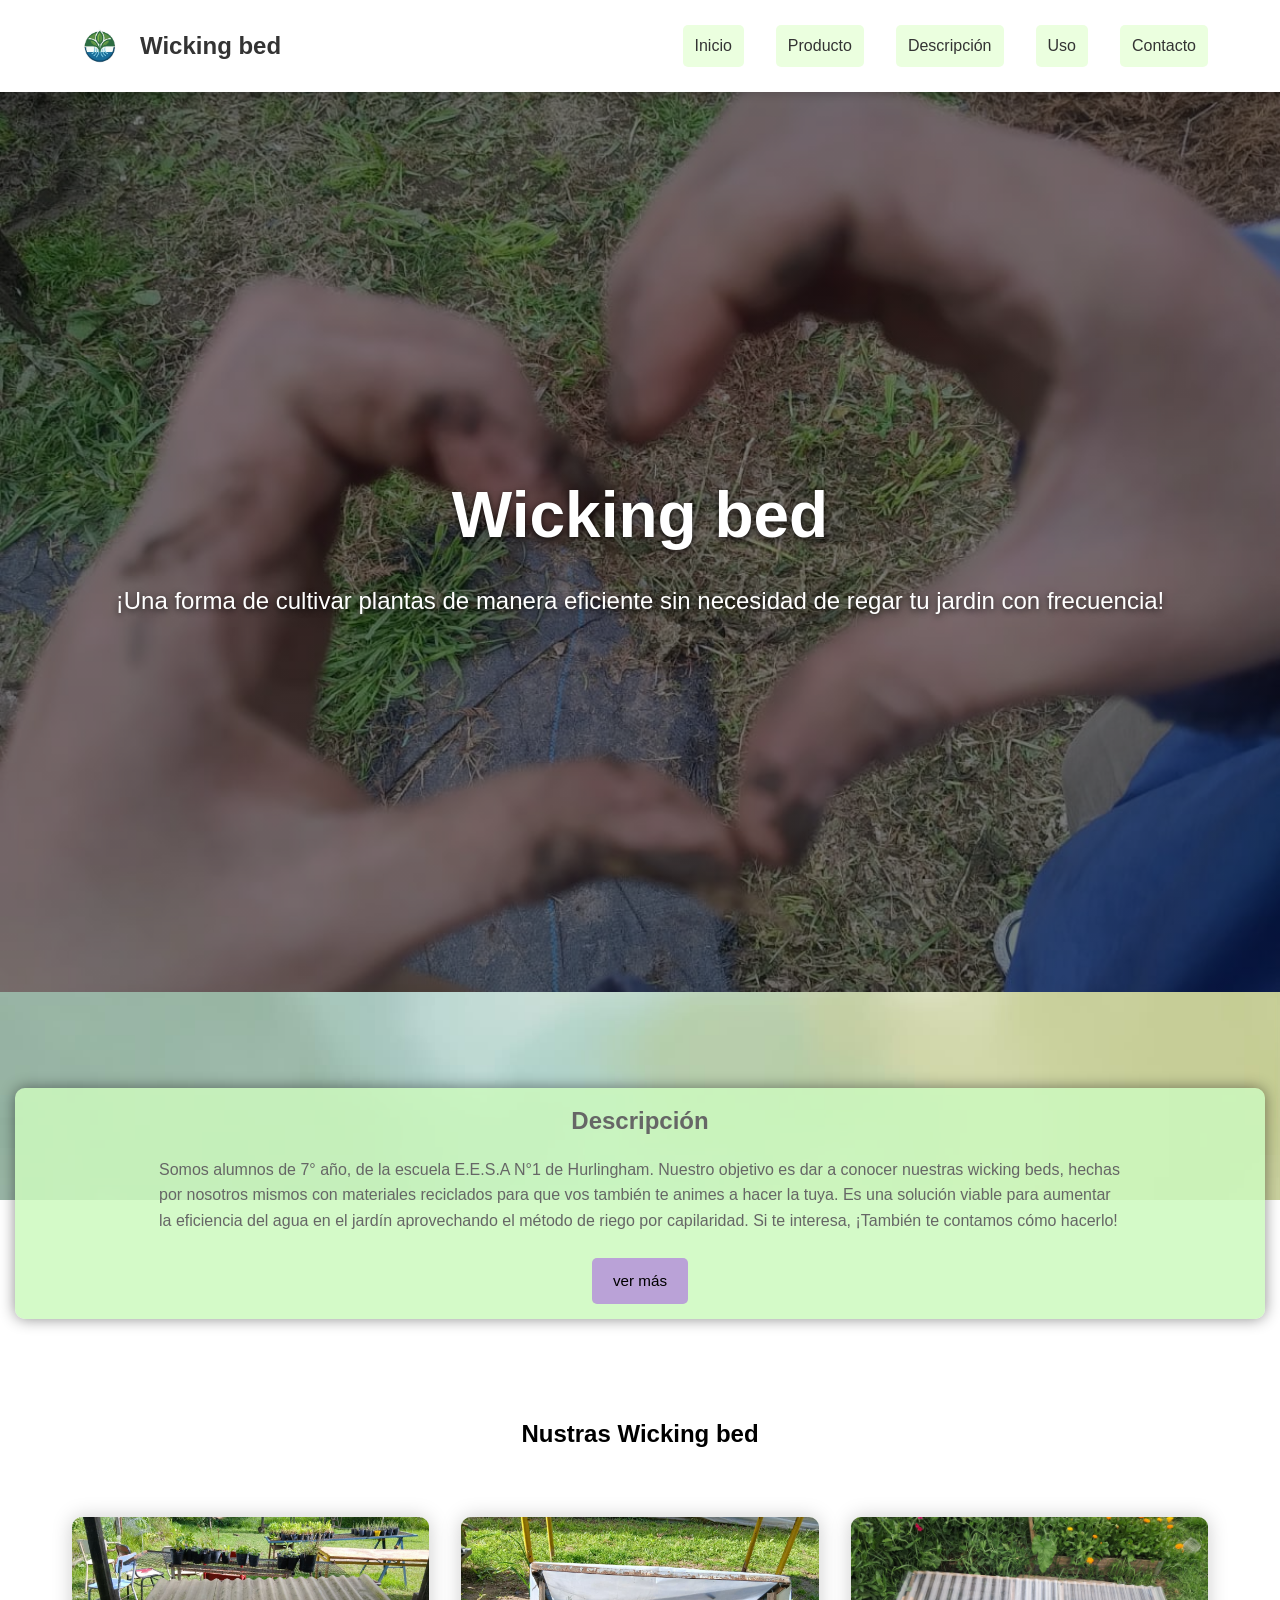
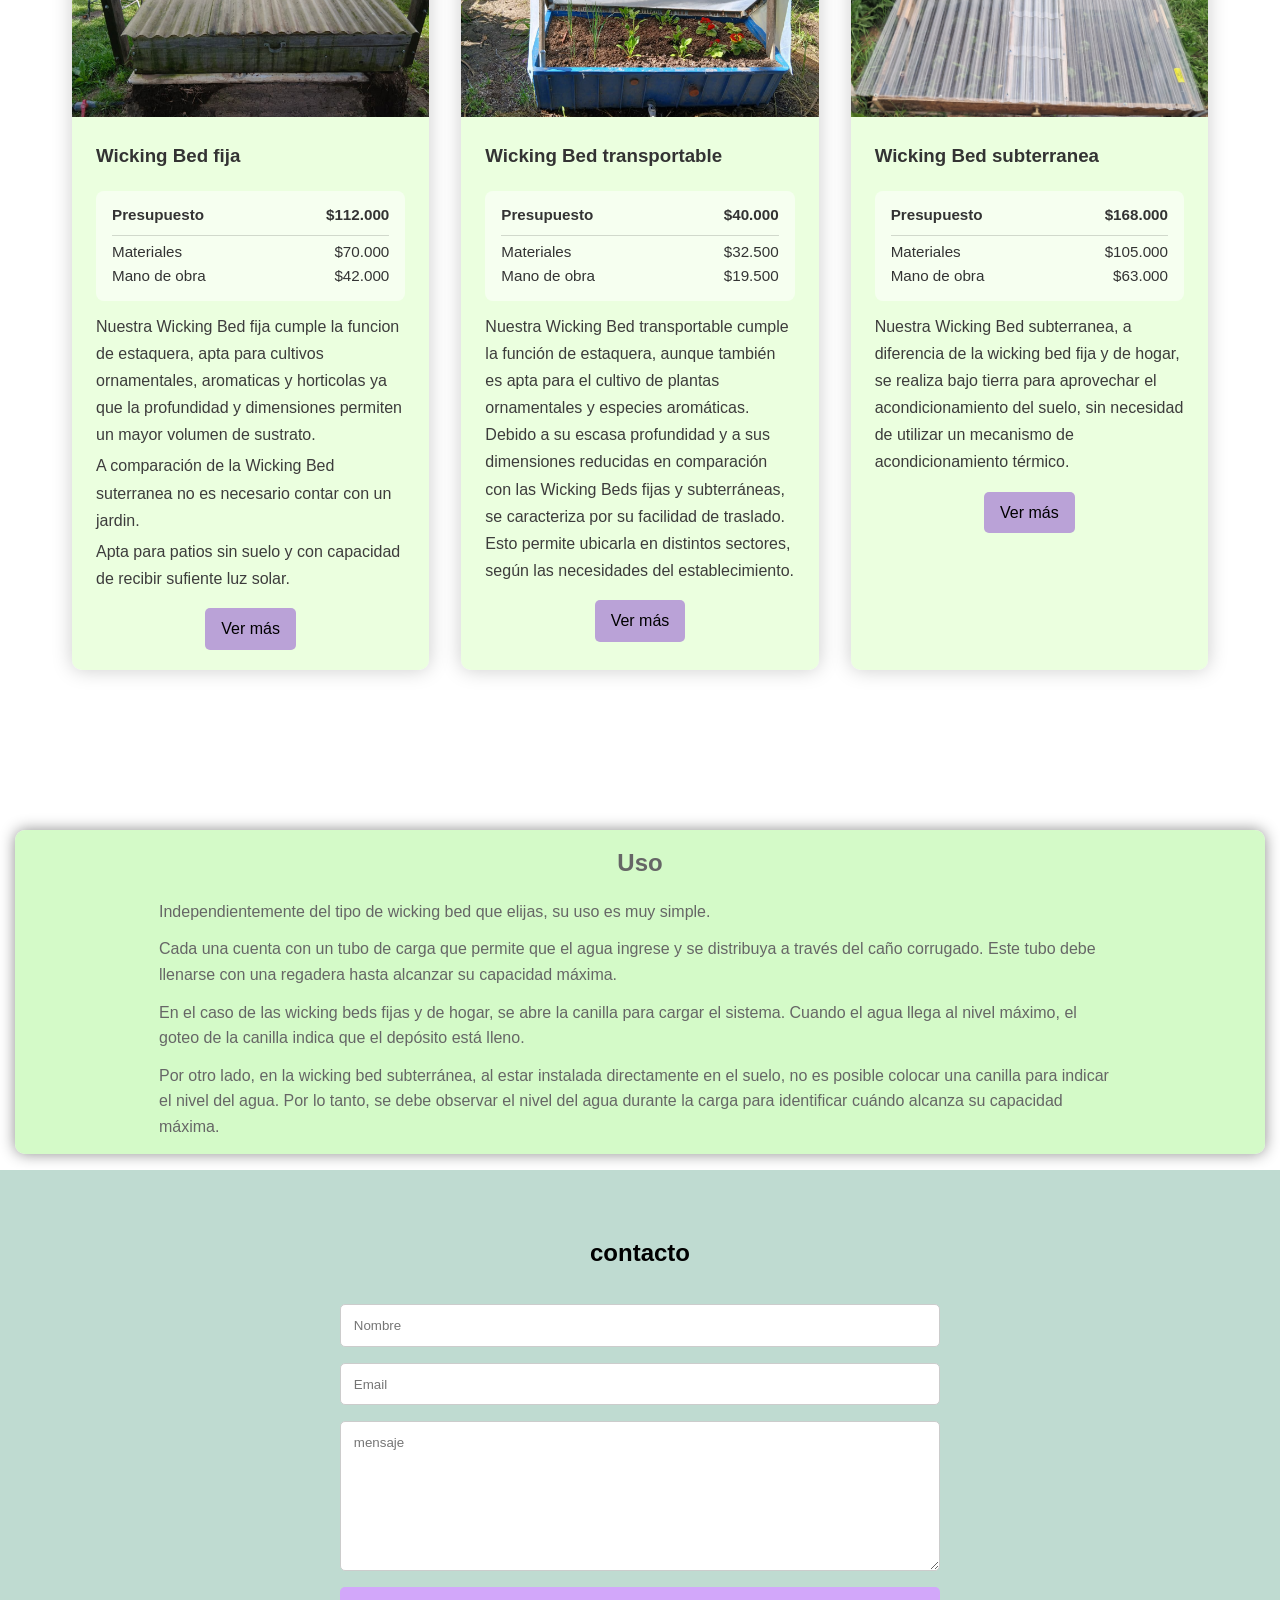
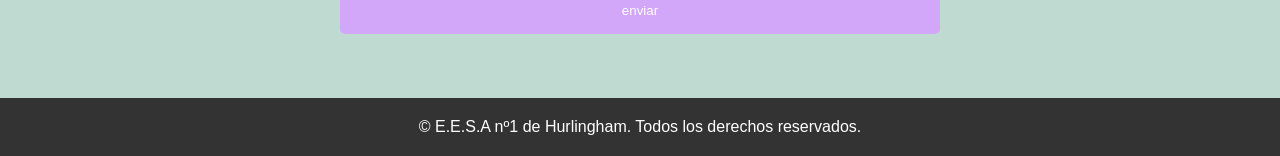
==== commit e0e6c137: "Update homepage navigation and title Co-authored-by: Copilot <223556219+Copilot@users.noreply.github" ====
--- a/index.html
+++ b/index.html
@@ -3,7 +3,7 @@
 <head>
     <meta charset="UTF-8">
     <meta name="viewport" content="width=device-width, initial-scale=1.0">
-    <title>Document</title>
+    <title>Wicking bed</title>
     <link rel="stylesheet" href="common.css">
     <link rel="stylesheet" href="index.css">
 </head>
--- a/index.css
+++ b/index.css
@@ -1,5 +1,19 @@
 section[id] {
     scroll-margin-top: 100px;
+}
+
+.nav-links a {
+    display: block;
+    padding: 0.5rem 0.75rem;
+    border-radius: 5px;
+    background-color: hsla(98, 100%, 91%, 0.692);
+    color: #333;
+    text-decoration: none;
+    transition: background-color 0.2s ease;
+}
+
+.nav-links a:hover {
+    background-color: rgb(213, 245, 219);
 }
 
 #hero {
@@ -13,15 +27,20 @@
     justify-content: center;
     align-items: center;
     text-align: left;
-    color: rgb(160, 255, 181);
+    color: #fff;
     padding: 0 1rem;
     font-size: 1.5rem;
-    
 }
 
 #hero h1 {
     font-size: 4rem;
     margin-bottom: 1rem;
+}
+
+#hero h1,
+#hero p {
+    color: #fff;
+    text-shadow: 0 2px 6px rgba(0, 0, 0, 0.7);
 }
 
 .cta-button {
@@ -50,7 +69,7 @@
 }
 
 .Producto-card {
-    background-color: hsla(235, 32%, 77%, 0.692);
+    background-color: hsla(98, 100%, 91%, 0.692);
     border-radius: 10px;
     overflow: hidden;
     box-shadow: 0px 0px 20px 0px rgba(0, 0, 0, 0.205);
@@ -197,6 +216,18 @@
         scroll-margin-top: 80px;
     }
 
+    #hero {
+        text-align: center;
+    }
+
+    #hero h1 {
+        font-size: 2.75rem;
+    }
+
+    #hero p {
+        max-width: 24rem;
+    }
+
     #Descripción,
     #Uso {
         margin: 4rem 1rem 1rem;
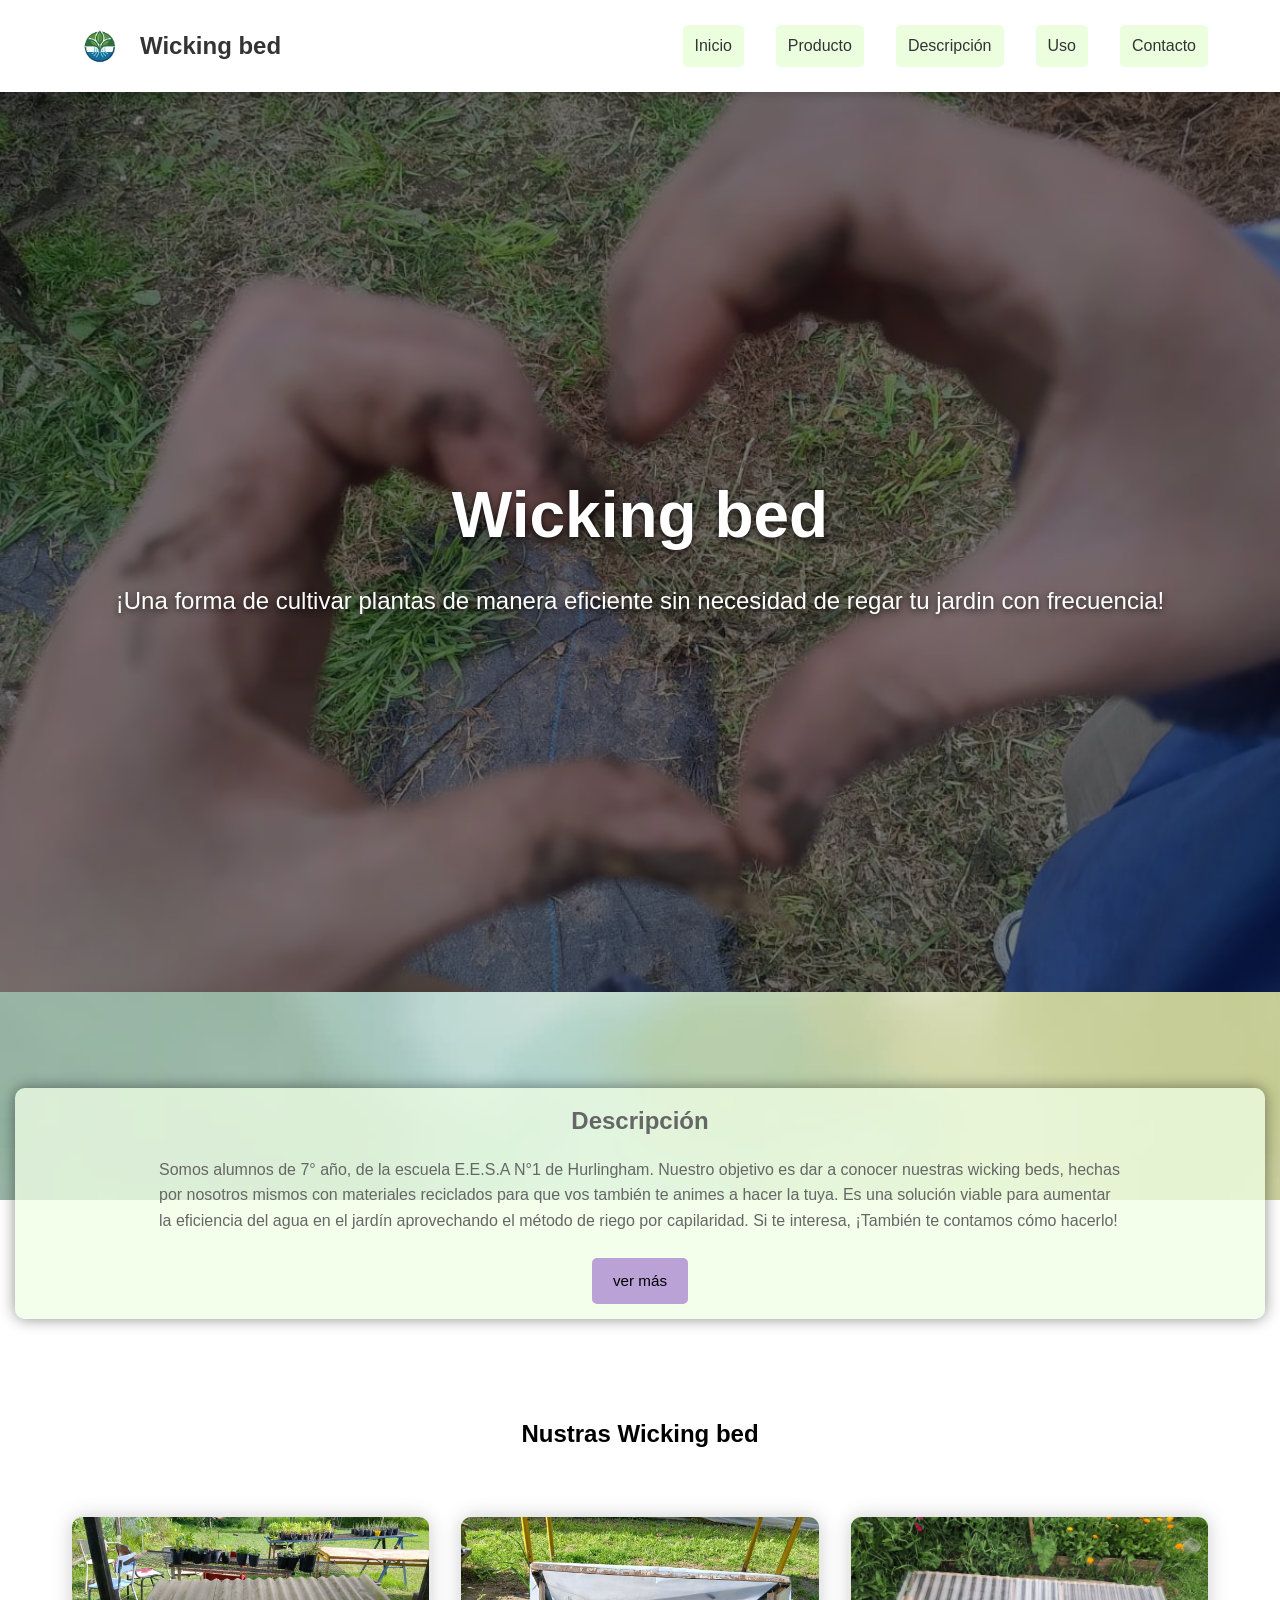
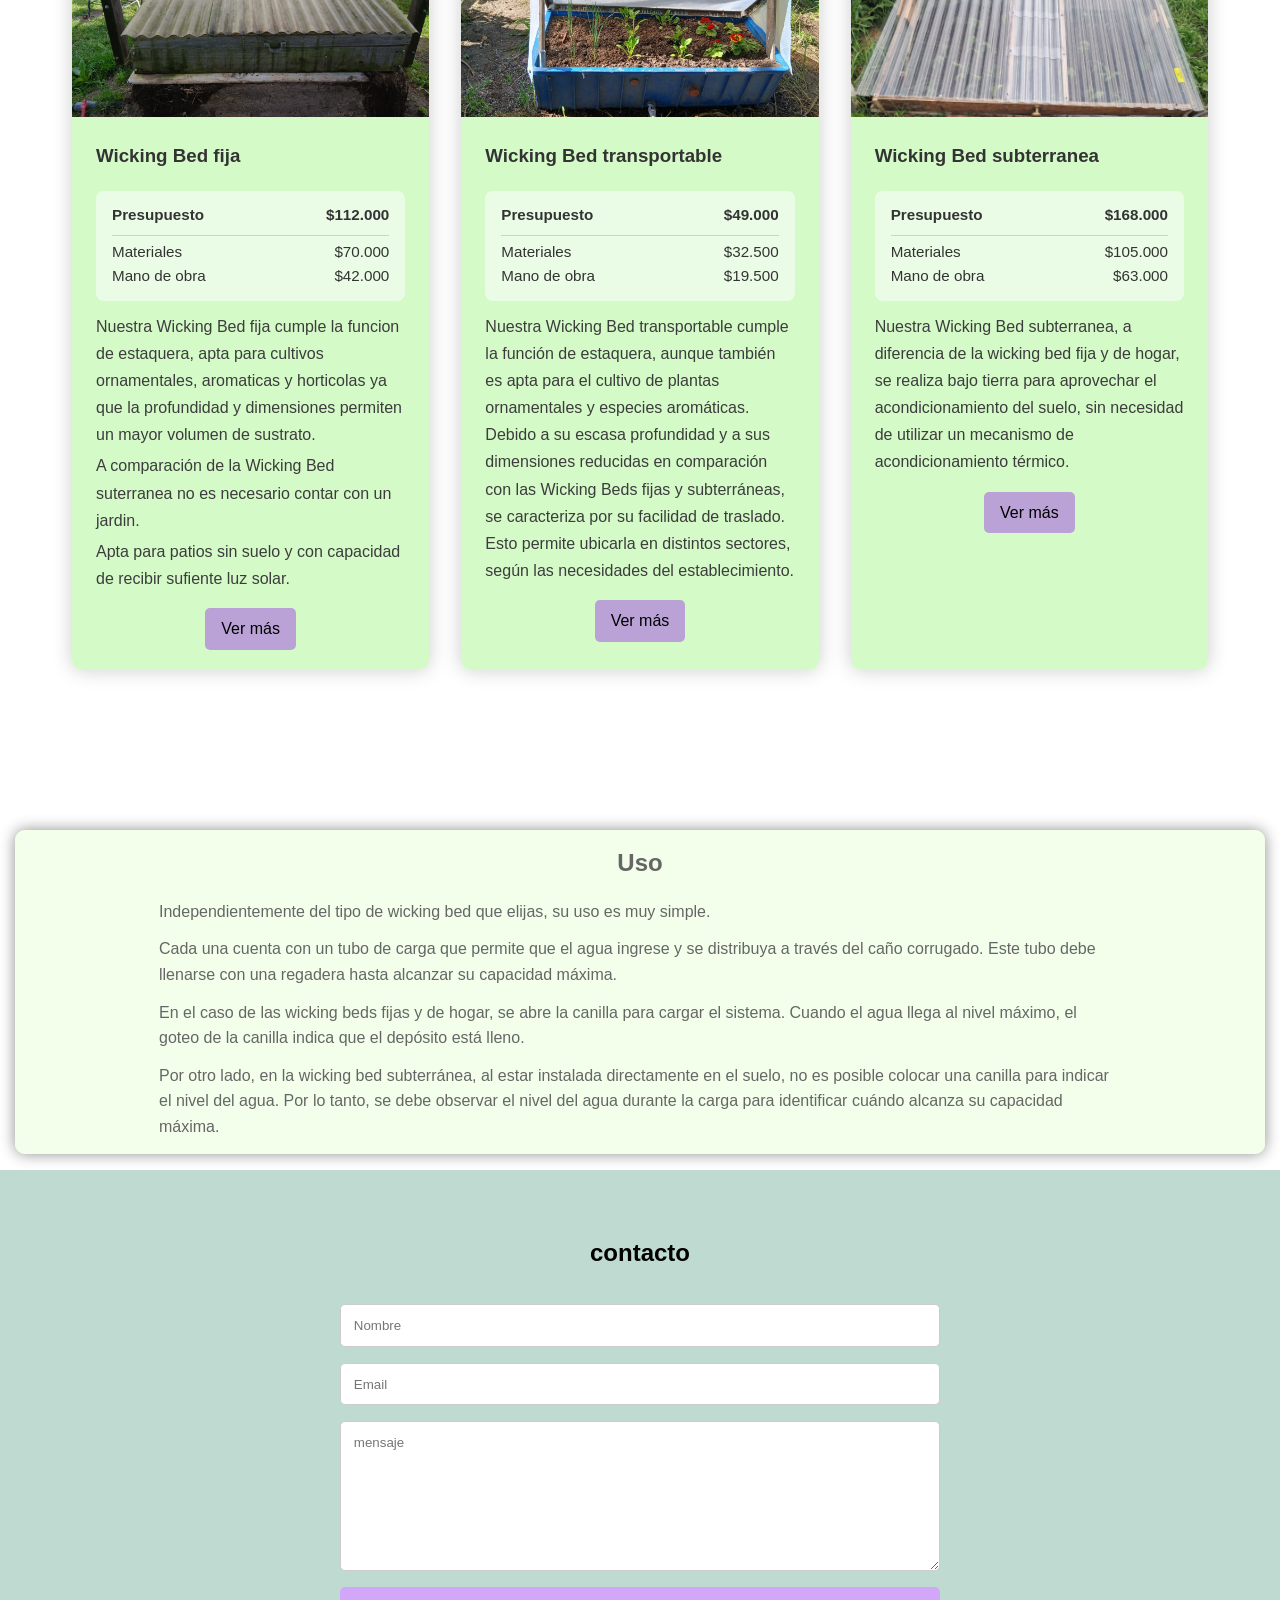
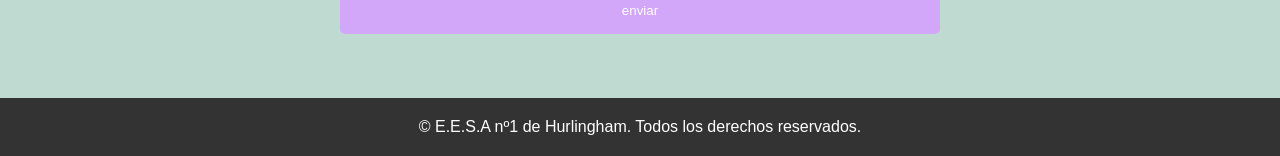
==== commit e55826e0: "Update portable wicking bed budget Co-authored-by: Copilot <223556219+Copilot@users.noreply.github.c" ====
--- a/index.html
+++ b/index.html
@@ -78,7 +78,7 @@
                     <dl class="producto-costos" aria-label="Desglose del presupuesto">
                         <div class="producto-costos-total">
                             <dt>Presupuesto</dt>
-                            <dd>$40.000</dd>
+                            <dd>$49.000</dd>
                         </div>
                         <div>
                             <dt>Materiales</dt>
--- a/index.css
+++ b/index.css
@@ -69,7 +69,7 @@
 }
 
 .Producto-card {
-    background-color: hsla(98, 100%, 91%, 0.692);
+    background-color: rgba(205, 250, 191, 0.85);
     border-radius: 10px;
     overflow: hidden;
     box-shadow: 0px 0px 20px 0px rgba(0, 0, 0, 0.205);
@@ -138,7 +138,7 @@
     margin: 6rem auto 1rem;
     padding: 0.9rem 9rem;
     color: #666;
-    background-color:  rgba(205, 250, 191, 0.85);
+    background-color: hsla(96, 100%, 95%, 0.767);
     border-radius: 10px;
     overflow: hidden;
     box-shadow: 0px 0px 15px 0px rgba(0, 0, 0, 0.45);
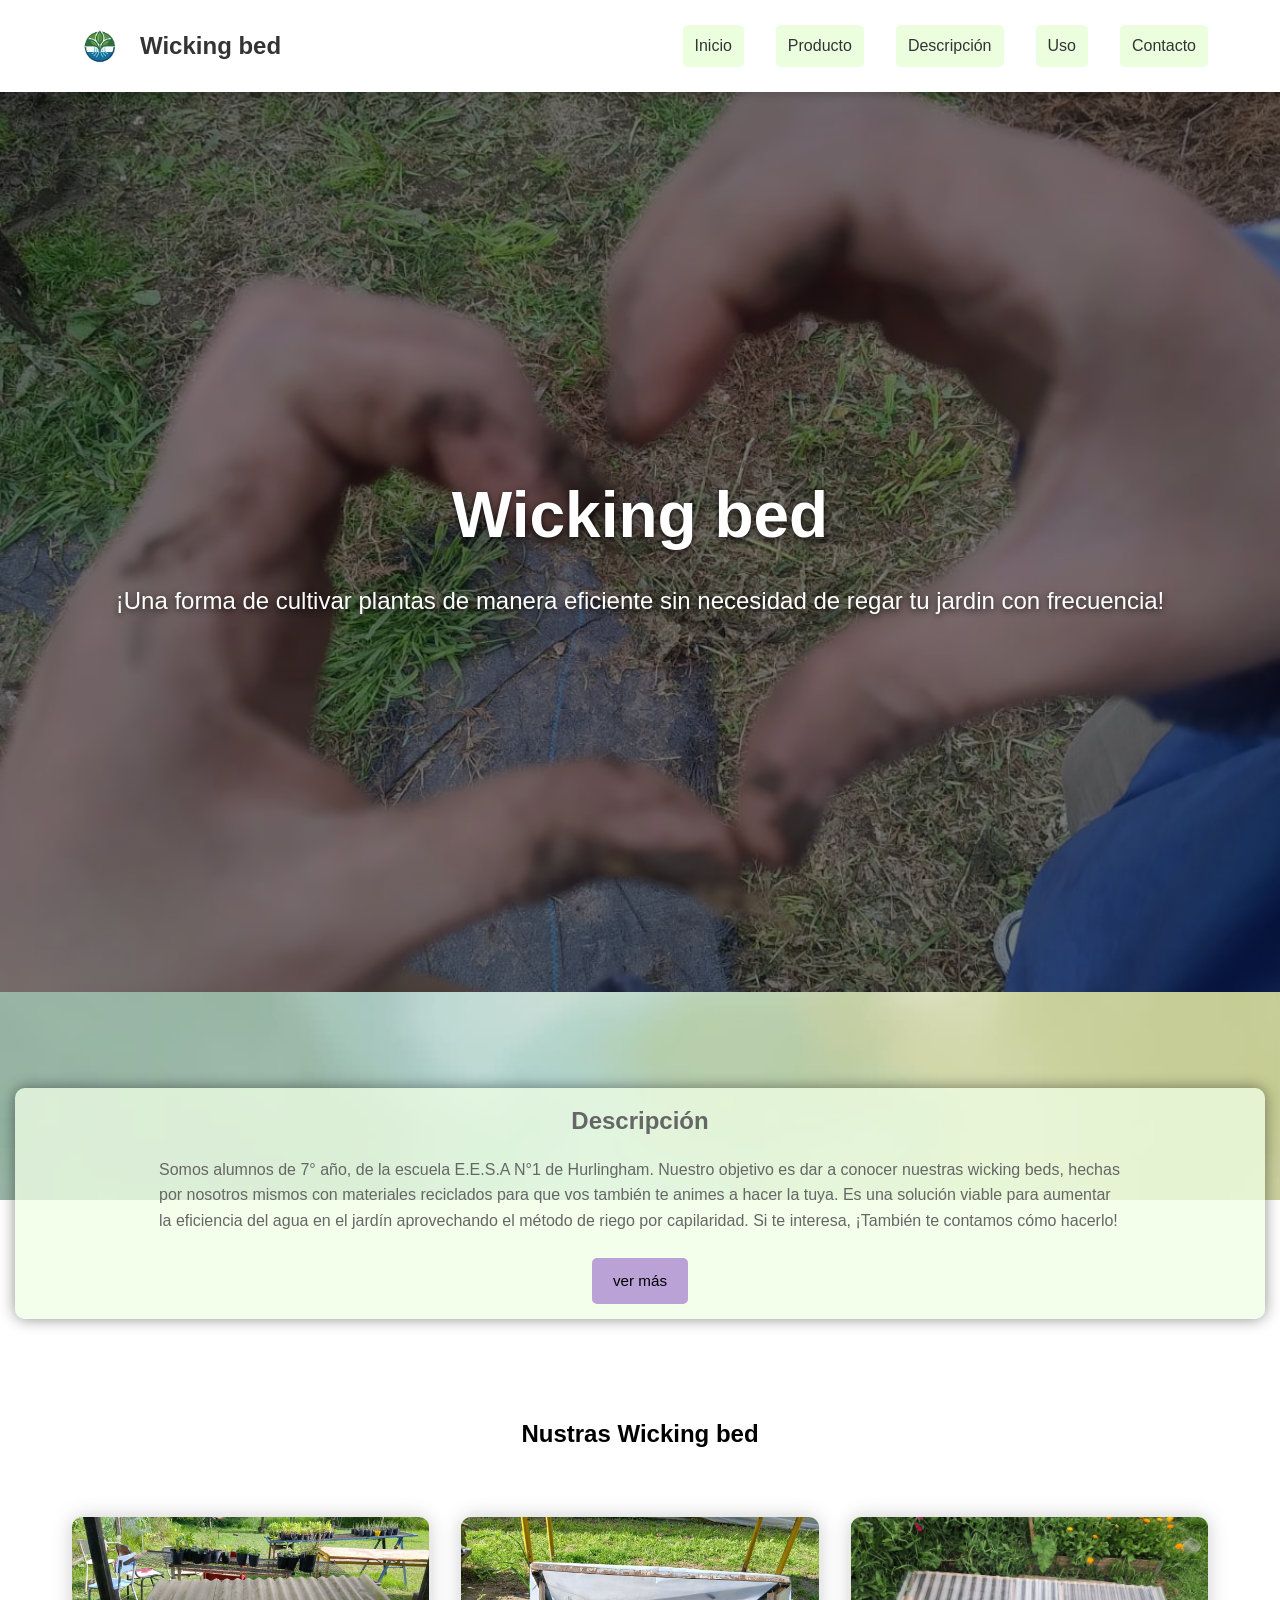
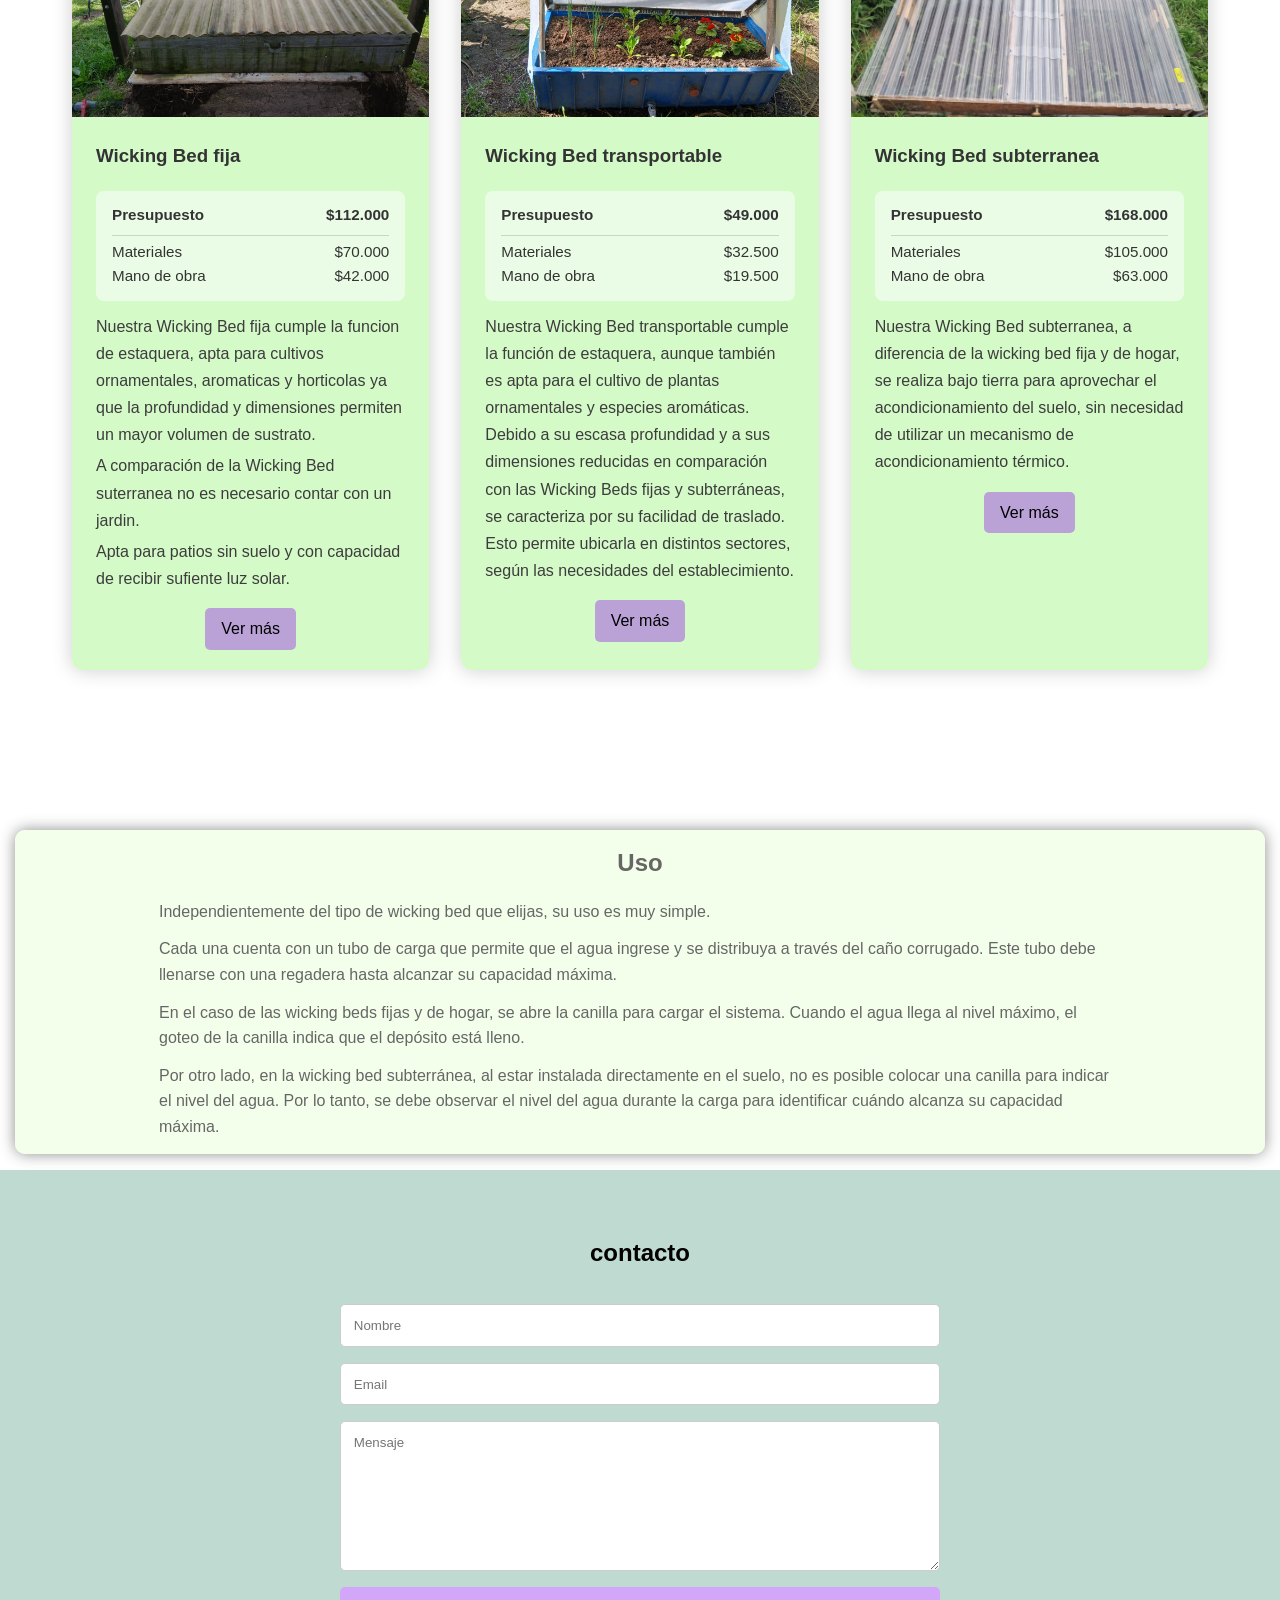
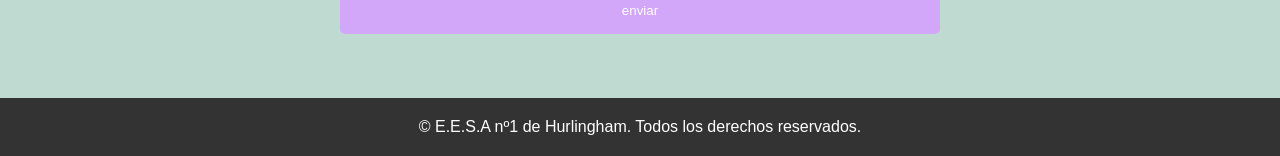
==== commit 95aad424: "Connect contact form and update portable price Co-authored-by: Copilot <223556219+Copilot@users.nore" ====
--- a/index.html
+++ b/index.html
@@ -132,10 +132,11 @@
         </section>
         <section id="Contacto">
             <h2>contacto</h2>
-            <form>
-                <input type="text"placeholder="Nombre"required>
-                <input type="email"placeholder="Email"required>
-                <textarea placeholder="mensaje" required></textarea>
+            <form action="https://formsubmit.co/candela.ramirez080@gmail.com" method="POST">
+                <input type="text" name="nombre" placeholder="Nombre" required>
+                <input type="email" name="email" placeholder="Email" required>
+                <textarea name="mensaje" placeholder="Mensaje" required></textarea>
+                <input type="hidden" name="_subject" value="Nuevo mensaje desde Wicking bed">
                 <button type="submit">enviar</button>
             </form>
         </section>
